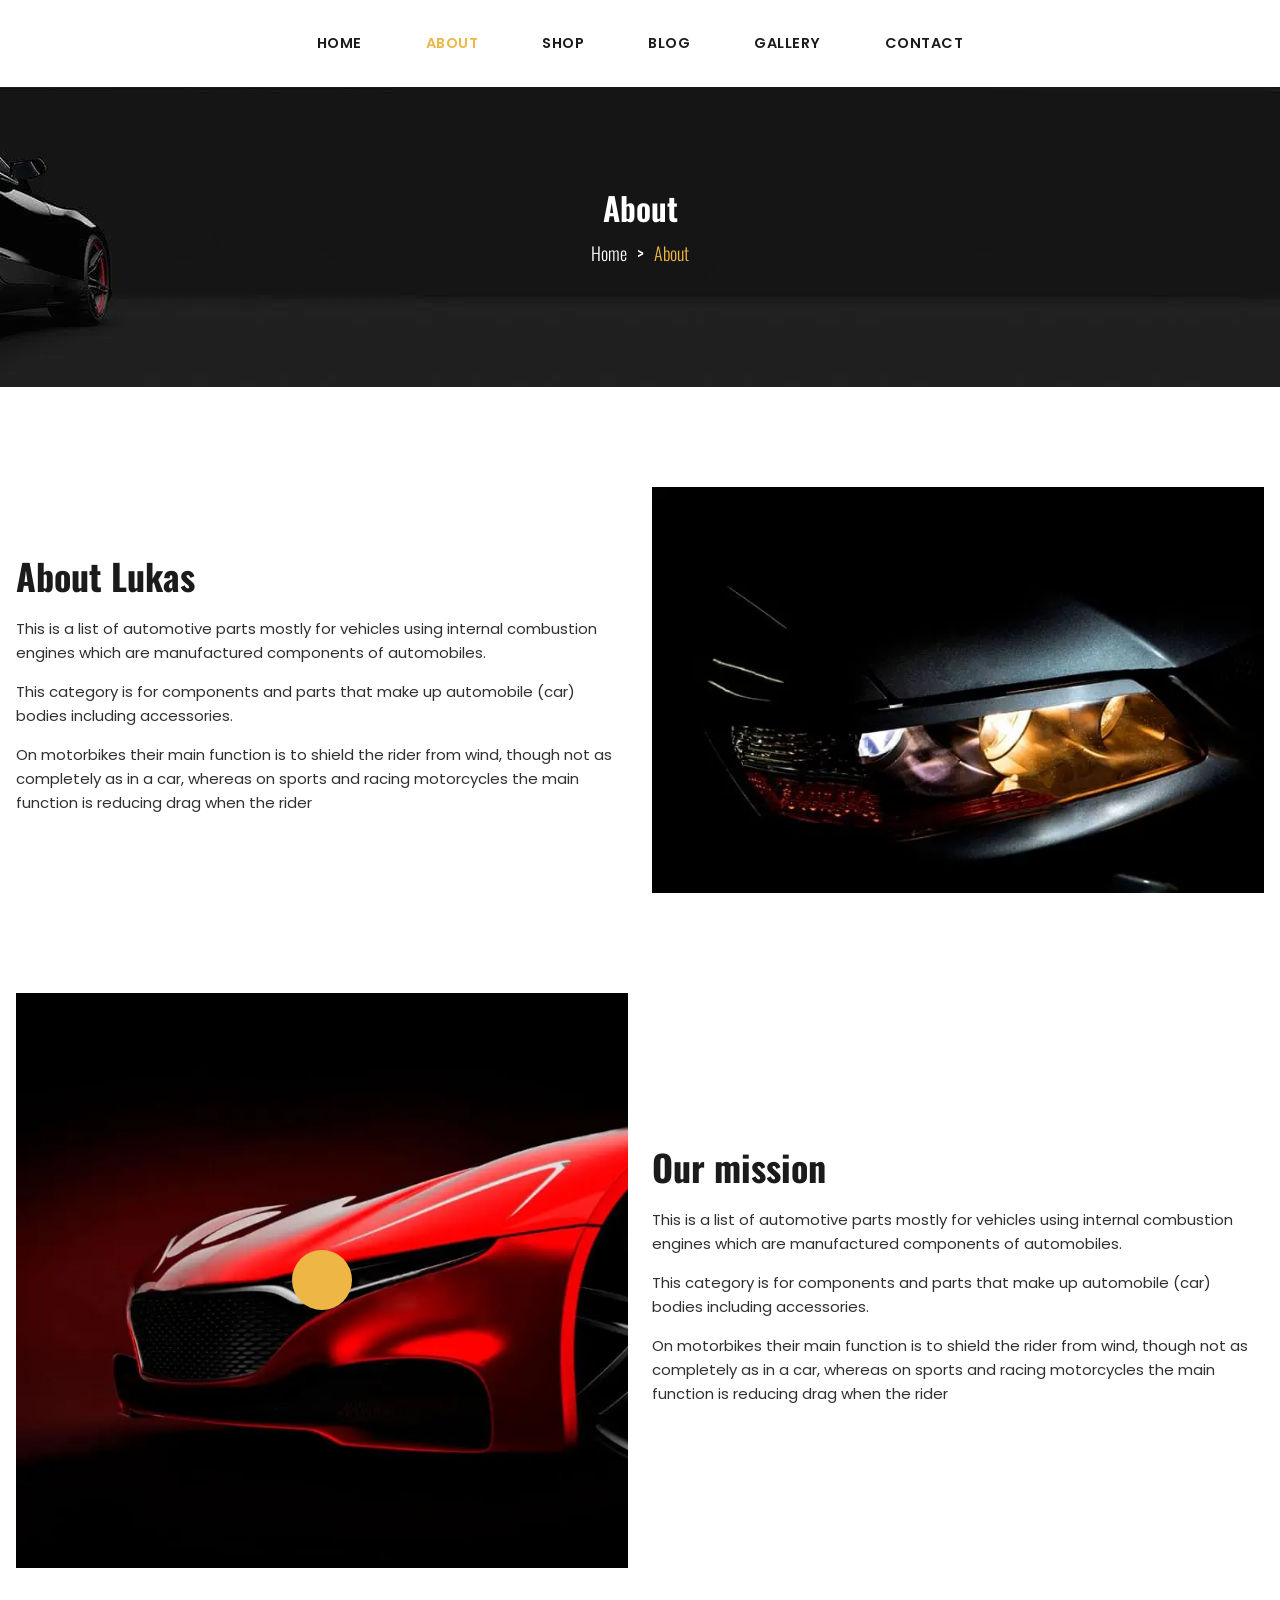
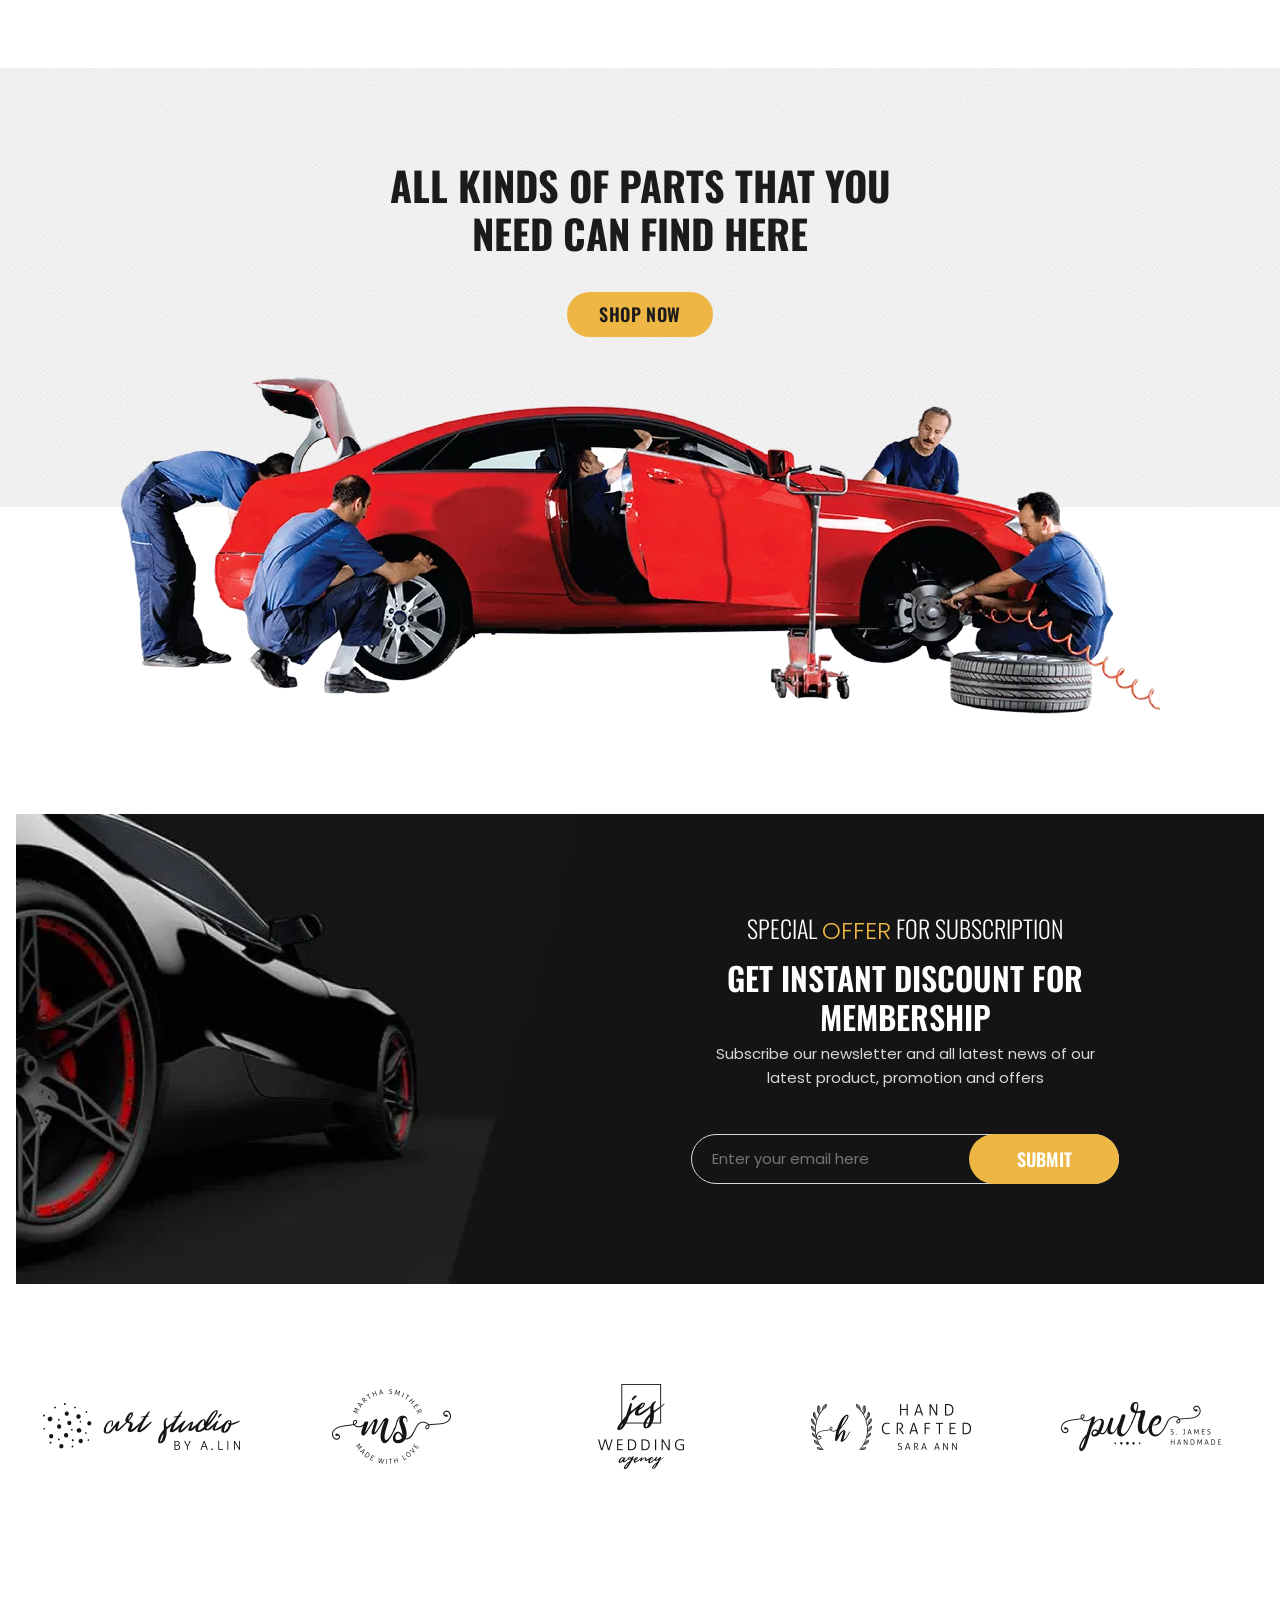
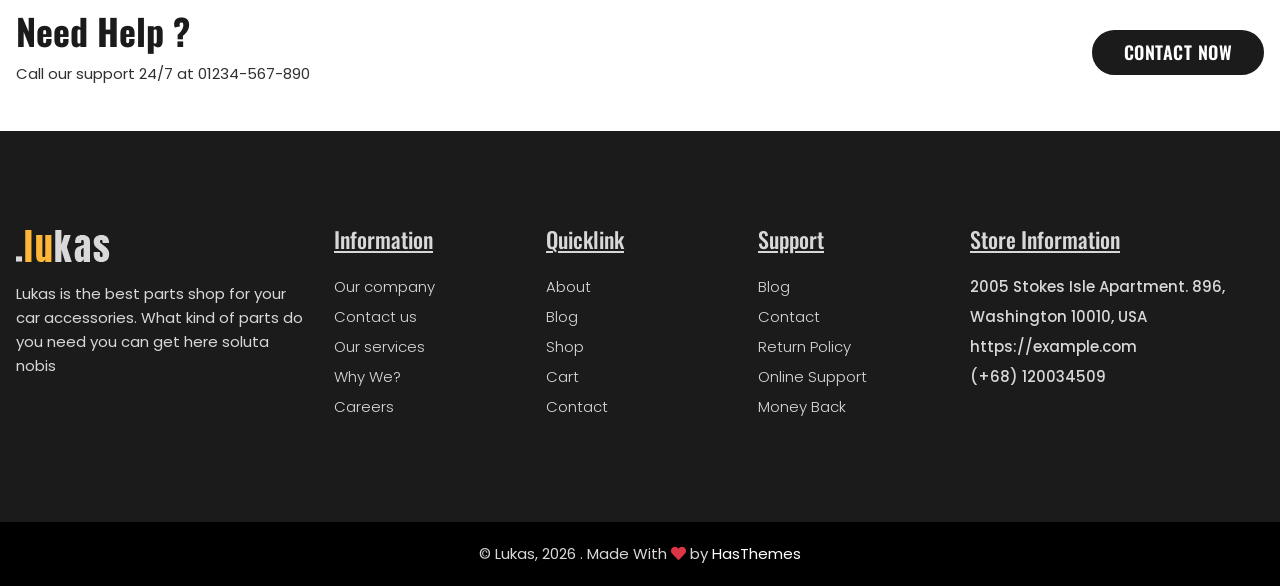
==== about.html @ 572eccb0 "All Pages Addee" ====
<!DOCTYPE html>
<html class="no-js" lang="zxx">
  <head>
    <meta charset="utf-8" />
    <meta http-equiv="X-UA-Compatible" content="IE=edge" />
    <meta name="viewport" content="width=device-width, initial-scale=1.0" />

    <title>About :: Lukas - Car Parts Store eCommerce HTML Template</title>

    <!--== Favicon ==-->
    <link
      rel="shortcut icon"
      href="assets/img/favicon.ico"
      type="image/x-icon"
    />

    <!--== Google Fonts ==-->
    <link
      href="https://fonts.googleapis.com/css?family=Oswald:400,500,600,700%7CPoppins:400,400i,500,600&display=swap"
      rel="stylesheet"
    />
    <link
      rel="stylesheet"
      href="https://cdnjs.cloudflare.com/ajax/libs/font-awesome/4.7.0/css/font-awesome.min.css"
    />
    <link
      rel="stylesheet"
      href="https://code.ionicframework.com/ionicons/2.0.1/css/ionicons.min.css"
    />

    <!-- build:css assets/css/app.min.css -->
    <!--== Leaflet Min CSS ==-->
    <link href="assets/css/leaflet.min.css" rel="stylesheet" />
    <!--== Nice Select Min CSS ==-->
    <link href="assets/css/nice-select.min.css" rel="stylesheet" />
    <!--== Slick Slider Min CSS ==-->
    <link href="assets/css/slick.min.css" rel="stylesheet" />
    <!--== Magnific Popup Min CSS ==-->
    <link href="assets/css/magnific-popup.min.css" rel="stylesheet" />
    <!--== Slicknav Min CSS ==-->
    <link href="assets/css/slicknav.min.css" rel="stylesheet" />
    <!--== Animate Min CSS ==-->
    <link href="assets/css/animate.min.css" rel="stylesheet" />
    <!--== Ionicons Min CSS ==-->
    <link href="assets/css/ionicons.min.css" rel="stylesheet" />
    <!--== Font-Awesome Min CSS ==-->
    <link href="assets/css/font-awesome.min.css" rel="stylesheet" />
    <!--== Bootstrap Min CSS ==-->
    <link href="assets/css/bootstrap.min.css" rel="stylesheet" />

    <!--== Main Style CSS ==-->
    <link href="assets/css/style.css" rel="stylesheet" />
    <link href="css/navbar.css" rel="stylesheet" />
    <!--== Helper Min CSS ==-->
    <link href="assets/css/helper.min.css" rel="stylesheet" />
    <!-- endbuild -->
<link
  rel="stylesheet"
  href="https://cdnjs.cloudflare.com/ajax/libs/font-awesome/5.15.4/css/all.min.css"
/>

    <!--[if lt IE 9]>
      <script src="//oss.maxcdn.com/html5shiv/3.7.2/html5shiv.min.js"></script>
      <script src="//oss.maxcdn.com/respond/1.4.2/respond.min.js"></script>
    <![endif]-->
  </head>

  <body>
    <nav class="navbar">
      <div class="container-two-nav">
        <div class="navbar-content">
          <!-- Logo -->
          <div class="navbar-logo">
            <a href="./index.html" class="logo">
              <img
                src="https://htmldemo.net/lukas/lukas/assets/img/logo.png"
                alt=""
              />
            </a>
          </div>

          <!-- Navigation Menu -->
          <ul class="navbar-menu" id="navbarMenu">
            <li><a href="/index.html" class="nav-link">HOME</a></li>
            <li><a href="./about.html" class="nav-link active">ABOUT</a></li>
            <li><a href="./shop.html" class="nav-link">SHOP</a></li>
            <li><a href="./blog.html" class="nav-link">BLOG</a></li>
            <li><a href="./gallery.html" class="nav-link">GALLERY</a></li>
            <!-- <li><a href="#" class="nav-link">PAGES</a></li> -->
            <li><a href="./contact.html" class="nav-link">CONTACT</a></li>
          </ul>

          <!-- Mobile Menu Toggle -->
          <button
            class="mobile-toggle"
            id="mobileToggle"
            aria-label="Toggle menu"
          >
            <i class="fas fa-bars hamburger-icon"></i>
            <i class="fas fa-times close-icon"></i>
          </button>
        </div>
      </div>
    </nav>

    <!--== Start Page Header Area ==-->
    <div
      class="page-header-wrap bg-img"
      data-bg="assets/img/bg/page-header-bg.jpg"
    
      <div class="container">
        <div class="row">
          <div class="col-12 text-center">
            <div class="page-header-content">
              <div class="page-header-content-inner">
                <h1>About</h1>

                <ul class="breadcrumb">
                  <li><a href="index.html">Home</a></li>
                  <li class="current"><a href="#">About</a></li>
                </ul>
              </div>
            </div>
          </div>
        </div>
      </div>
    </div>
    <!--== End Page Header Area ==-->

    <!--== Start Page Content Wrapper ==-->
    <div class="page-content-wrapper sm-top">
      <div class="about-page-content">
        <div class="container">
          <div class="row align-items-center">
            <div class="col-lg-6 order-1 order-md-0">
              <div class="about-content">
                <h2 class="h3 mb-sm-20">About Lukas</h2>
                <p>
                  This is a list of automotive parts mostly for vehicles using
                  internal combustion engines which are manufactured components
                  of automobiles.
                </p>
                <p>
                  This category is for components and parts that make up
                  automobile (car) bodies including accessories.
                </p>
                <p>
                  On motorbikes their main function is to shield the rider from
                  wind, though not as completely as in a car, whereas on sports
                  and racing motorcycles the main function is reducing drag when
                  the rider
                </p>
              </div>
            </div>

            <div class="col-lg-6 order-0">
              <div class="about-thumb mb-sm-30">
                <img src="assets/img/banner/a-1.webp" alt="About" />
              </div>
            </div>
          </div>

          <div class="row align-items-center sm-top">
            <div class="col-lg-6">
              <div class="about-thumb video-play mb-sm-30">
                <img src="assets/img/banner/a-2.webp" alt="About" />
                <a
                  href="https://www.youtube.com/watch?=17&v=S-UcVwzrAqo"
                  class="btn-video-popup"
                  ><i class="ion-play"></i
                ></a>
              </div>
            </div>

            <div class="col-lg-6">
              <div class="about-content">
                <h2 class="h3">Our mission</h2>
                <p>
                  This is a list of automotive parts mostly for vehicles using
                  internal combustion engines which are manufactured components
                  of automobiles.
                </p>
                <p>
                  This category is for components and parts that make up
                  automobile (car) bodies including accessories.
                </p>
                <p>
                  On motorbikes their main function is to shield the rider from
                  wind, though not as completely as in a car, whereas on sports
                  and racing motorcycles the main function is reducing drag when
                  the rider
                </p>
              </div>
            </div>
          </div>
        </div>
      </div>
    </div>
    <!--== End Page Content Wrapper ==-->

    <!--== Start Call to action Wrapper ==-->
    <div class="call-to-action-area sm-top">
      <div
        class="call-to-action-content-area home-2 bg-img"
        data-bg="assets/img/bg/bg-1.webp"
      >
        <div class="container">
          <div class="row">
            <div class="col-12 text-center">
              <div class="call-to-action-txt">
                <h2>
                  ALL KINDS OF PARTS THAT YOU <br />
                  NEED CAN FIND HERE
                </h2>
                <a href="shop.html" class="btn btn-brand">Shop Now</a>
              </div>
            </div>
          </div>
        </div>
      </div>

      <div class="call-to-action-image-area">
        <div class="container">
          <div class="row">
            <div class="col-12 text-center">
              <img src="assets/img/bg/bg-car.webp" alt="Car" />
            </div>
          </div>
        </div>
      </div>
    </div>
    <!--== End Call to action Wrapper ==-->

    <!--== Start Newsletter Area ==-->
    <div class="newsletter-area-wrapper sp-lg-top sp-md-top mt-0">
      <div class="container container-wide">
        <div
          class="newsletter-area-inner bg-img"
          data-bg="assets/img/bg/newsletter-bg-2.jpg"
        >
          <div class="row">
            <div class="col-lg-8 col-xl-5 offset-lg-3 offset-xl-6">
              <div class="newsletter-content text-center">
                <h4>SPECIAL <span>OFFER</span> FOR SUBSCRIPTION</h4>
                <h2>GET INSTANT DISCOUNT FOR MEMBERSHIP</h2>
                <p>
                  Subscribe our newsletter and all latest news of our
                  <br />latest product, promotion and offers
                </p>

                <div class="newsletter-form-wrap">
                  <form action="#" method="post">
                    <div class="form-content">
                      <input type="email" placeholder="Enter your email here" />
                      <button class="btn-newsletter">Submit</button>
                    </div>
                  </form>
                </div>
              </div>
            </div>
          </div>
        </div>
      </div>
    </div>
    <!--== End Newsletter Area ==-->

    <!--== Start Brand Logo Area Wrapper ==-->
    <div class="brand-logo-area sm-top">
      <div class="container">
        <div class="row">
          <div class="col-12">
            <div class="brand-logo-content">
              <div class="brand-logo-item">
                <a href="#"
                  ><img src="assets/img/brand-logo/brand-1.webp" alt="Logo"
                /></a>
              </div>

              <div class="brand-logo-item">
                <a href="#"
                  ><img src="assets/img/brand-logo/brand-2.webp" alt="Logo"
                /></a>
              </div>

              <div class="brand-logo-item">
                <a href="#"
                  ><img src="assets/img/brand-logo/brand-3.webp" alt="Logo"
                /></a>
              </div>

              <div class="brand-logo-item">
                <a href="#"
                  ><img src="assets/img/brand-logo/brand-4.webp" alt="Logo"
                /></a>
              </div>

              <div class="brand-logo-item">
                <a href="#"
                  ><img src="assets/img/brand-logo/brand-5.webp" alt="Logo"
                /></a>
              </div>

              <div class="brand-logo-item">
                <a href="#"
                  ><img src="assets/img/brand-logo/brand-3.webp" alt="Logo"
                /></a>
              </div>

              <div class="brand-logo-item">
                <a href="#"
                  ><img src="assets/img/brand-logo/brand-1.webp" alt="Logo"
                /></a>
              </div>
            </div>
          </div>
        </div>
      </div>
    </div>
    <!--== End Brand Logo Area Wrapper ==-->

    <!--== Start Need Help area ==-->
    <div class="need-help-area bg-img sm-top" data-bg="assets/img/bg/bg-2.webp">
      <div class="container">
        <div class="row align-items-center">
          <div class="col-sm-7 text-center text-sm-start">
            <div class="need-help-content mb-sm-20">
              <h3>Need Help ?</h3>
              <p>Call our support 24/7 at 01234-567-890</p>
            </div>
          </div>

          <div class="col-sm-5 text-center text-sm-end">
            <a href="contact.html" class="btn btn-black">Contact Now</a>
          </div>
        </div>
      </div>
    </div>
    <!--== End Need Help area ==-->

    <!--== Start Footer Area Wrapper ==-->
    <footer class="footer-area">
      <div class="footer-widget-area">
        <div class="container container-wide">
          <div class="row mtn-40">
            <div class="col-lg-3">
              <div class="widget-item">
                <div class="about-widget">
                  <a href="index.html"
                    ><img src="assets/img/logo-light.webp" alt="Logo"
                  /></a>
                  <p>
                    Lukas is the best parts shop for your car accessories. What
                    kind of parts do you need you can get here soluta nobis
                  </p>
                </div>
              </div>
            </div>

            <div class="col-sm-6 col-lg-2">
              <div class="widget-item">
                <h4 class="widget-title">Information</h4>
                <div class="widget-body">
                  <ul class="widget-list">
                    <li><a href="#">Our company</a></li>
                    <li><a href="#">Contact us</a></li>
                    <li><a href="#">Our services</a></li>
                    <li><a href="#">Why We?</a></li>
                    <li><a href="#">Careers</a></li>
                  </ul>
                </div>
              </div>
            </div>

            <div class="col-sm-6 col-lg-2">
              <div class="widget-item">
                <h4 class="widget-title">Quicklink</h4>
                <div class="widget-body">
                  <ul class="widget-list">
                    <li><a href="#">About</a></li>
                    <li><a href="#">Blog</a></li>
                    <li><a href="#">Shop</a></li>
                    <li><a href="#">Cart</a></li>
                    <li><a href="#">Contact</a></li>
                  </ul>
                </div>
              </div>
            </div>

            <div class="col-sm-6 col-lg-2">
              <div class="widget-item">
                <h4 class="widget-title">Support</h4>
                <div class="widget-body">
                  <ul class="widget-list">
                    <li><a href="#">Blog</a></li>
                    <li><a href="#">Contact</a></li>
                    <li><a href="#">Return Policy</a></li>
                    <li><a href="#">Online Support</a></li>
                    <li><a href="#">Money Back</a></li>
                  </ul>
                </div>
              </div>
            </div>

            <div class="col-sm-6 col-lg-3">
              <div class="widget-item">
                <h4 class="widget-title">Store Information</h4>
                <div class="widget-body">
                  <address>
                    2005 Stokes Isle Apartment. 896, Washington 10010, USA
                    <br />
                    https://example.com <br />
                    (+68) 120034509
                  </address>
                </div>
              </div>
            </div>
          </div>
        </div>
      </div>

      <div class="footer-copyright-area">
        <div class="container">
          <div class="row">
            <div class="col-12 text-center">
              <div class="copyright-content">
                <p>
                  &copy; Lukas,
                  <script>
                    document.write(new Date().getFullYear());
                  </script>
                  . Made With <i class="fa fa-heart text-danger"></i> by
                  <a href="//hasthemes.com" target="_blank">HasThemes</a>
                </p>
              </div>
            </div>
          </div>
        </div>
      </div>
    </footer>
    <!--== End Footer Area Wrapper ==-->

    <!-- Scroll Top Button -->
    <button class="btn-scroll-top"><i class="ion-chevron-up"></i></button>

    <!--== Start Responsive Menu Wrapper ==-->
    <aside class="off-canvas-wrapper off-canvas-menu">
      <div class="off-canvas-overlay"></div>
      <div class="off-canvas-inner">
        <!-- Start Off Canvas Content -->
        <div class="off-canvas-content">
          <div class="off-canvas-header">
            <div class="logo">
              <a href="index.html"
                ><img src="assets/img/logo.webp" alt="Logo"
              /></a>
            </div>
            <div class="close-btn">
              <button class="btn-close">
                <i class="ion-android-close"></i>
              </button>
            </div>
          </div>

          <!-- Content Auto Generate Form Main Menu Here -->
          <div class="res-mobile-menu mobile-menu"></div>
        </div>
      </div>
    </aside>
    <!--== End Responsive Menu Wrapper ==-->

    <!--=======================Javascript============================-->
    <!-- build:js assets/js/app.min.js -->
    <!--=== Modernizr Min Js ===-->
    <script src="./js/navbar.js"></script>

    <script src="assets/js/modernizr-3.6.0.min.js"></script>
    <!--=== jQuery Min Js ===-->
    <script src="assets/js/jquery.min.js"></script>
    <!--=== jQuery Migration Min Js ===-->
    <script src="assets/js/jquery-migrate.min.js"></script>
    <!--=== Popper Min Js ===-->
    <script src="assets/js/popper.min.js"></script>
    <!--=== Bootstrap Min Js ===-->
    <script src="assets/js/bootstrap.min.js"></script>
    <!--=== Slicknav Min Js ===-->
    <script src="assets/js/jquery.slicknav.min.js"></script>
    <!--=== Magnific Popup Min Js ===-->
    <script src="assets/js/jquery.magnific-popup.min.js"></script>
    <!--=== Slick Slider Min Js ===-->
    <script src="assets/js/slick.min.js"></script>
    <!--=== Nice Select Min Js ===-->
    <script src="assets/js/jquery.nice-select.min.js"></script>
    <!--=== Leaflet Min Js ===-->
    <script src="assets/js/leaflet.min.js"></script>
    <!--=== Countdown Js ===-->
    <script src="assets/js/countdown.js"></script>
    <script src="js/navbar.js"></script>

    <!--=== Active Js ===-->
    <script src="assets/js/active.js"></script>
    <!-- endbuild -->
  </body>
</html>
---- assets/css/style.css ----
/*-----------------------------------------
[Table Of Content]

    01. Typography CSS
    02. Color CSS
    03. Common Style CSS
    04. Header Area Style CSS
        4.1 - Site Navigation Style
    05. Slider Area Style
    06. Banner Area Style
    07. Call to action Style
    08. Product Item Style
    09. Countdown Clock Style
    10. Flash Deals Style
    11. Newsletter Area Style
    12. Brand Logo Area Style
    13. Off Canvas Style CSS
    14. Page Header Style
    15. Gallery Style Css
    16. Contact Page Style
    17. Shop Page Style
    18. Single Product Page Style
    19. Cart Page Style Css
    20. Checkout Page Style Css
    21. Blog Layout Style Css
    22. Blog Details Style Css
    23. Login Register Page Style Css
    24. Footer Style CSS
----------------------------------------*/
/*=====================================
   01. Typography CSS
===================================== */
body {
  color: #303030;
  font-size: 15px;
  font-family: "Poppins", sans-serif;
  font-weight: 400;
  line-height: 1.6;
  margin: 0;
}

/* Remove text-shadow in selection highlight. */
::-moz-selection {
  background: #eeb644;
  color: #FFFFFF;
  text-shadow: none;
}

::selection {
  background: #eeb644;
  color: #FFFFFF;
  text-shadow: none;
}

/* A better looking default horizontal rule */
hr {
  border: 0;
  border-top: 1px solid #e1e1e1;
  -webkit-box-sizing: content-box;
  box-sizing: content-box;
  display: block;
  height: 1px;
  margin: 1em 0;
  padding: 0;
  overflow: visible;
}

/* Remove the gap between audio, canvas, iframes,images, videos */
audio,
canvas,
iframe,
img,
svg,
video {
  vertical-align: middle;
}

/* Remove default fieldset styles. */
fieldset {
  border: 0;
  margin: 0;
  padding: 0;
}

legend {
  -webkit-box-sizing: border-box;
  box-sizing: border-box;
  color: inherit;
  display: table;
  max-width: 100%;
  padding: 0;
  white-space: normal;
}

/* Allow only vertical resizing of textareas. */
textarea {
  resize: vertical;
}

/* Anchor Tag Default Style */
a {
  -webkit-transition: 0.4s;
  transition: 0.4s;
  outline: none;
  text-decoration: none;
}

a:hover,
a:active,
a:focus {
  color: inherit;
  outline: none;
  text-decoration: none;
}

textarea:focus,
textarea:active,
input:focus,
input:active {
  outline: none;
}

/* Heading Default Style */
h1,
.h1,
h2,
.h2,
h3,
.h3,
h4,
.h4,
h5,
.h5,
h6,
.h6 {
  color: #1b1b1c;
  line-height: 1.2;
  font-family: "Oswald", sans-serif;
  font-weight: 700;
}

h1,
.h1 {
  font-size: 60px;
  margin-bottom: 6px;
  margin-top: -15px;
}

@media only screen and (min-width: 992px) and (max-width: 1199.98px),
only screen and (min-width: 768px) and (max-width: 991.98px) {

  h1,
  .h1 {
    margin-top: -10px;
  }
}

@media only screen and (max-width: 767.98px) {

  h1,
  .h1 {
    margin-top: -8px;
  }
}

h2,
.h2 {
  font-size: 56px;
  margin-bottom: 6px;
  margin-top: -14px;
}

@media only screen and (min-width: 768px) and (max-width: 991.98px) {

  h2,
  .h2 {
    margin-top: -10px;
  }
}

@media only screen and (max-width: 767.98px) {

  h2,
  .h2 {
    margin-top: -7px;
  }
}

h3,
.h3 {
  font-size: 36px;
  margin-bottom: 10px;
  margin-top: -10px;
}

@media only screen and (min-width: 768px) and (max-width: 991.98px) {

  h3,
  .h3 {
    margin-top: -9px;
  }
}

@media only screen and (max-width: 767.98px) {

  h3,
  .h3 {
    margin-top: -6px;
  }
}

h4,
.h4 {
  font-size: 32px;
  margin-bottom: 14px;
  margin-top: -8px;
}

@media only screen and (min-width: 768px) and (max-width: 991.98px) {

  h4,
  .h4 {
    margin-top: -6px;
  }
}

@media only screen and (max-width: 767.98px) {

  h4,
  .h4 {
    margin-top: -5px;
  }
}

h5,
.h5 {
  font-size: 26px;
  margin-bottom: 15px;
}

h6,
.h6 {
  font-size: 20px;
  margin-bottom: 12px;
}

/* Paragraph Margin */
p {
  margin-bottom: 15px;
}

p:last-child {
  margin-bottom: 0;
}

ul {
  margin: 0;
  padding: 0;
}

ul li {
  list-style: none;
}

strong,
b {
  font-weight: 700;
}

figure {
  margin: 0;
}

img {
  max-width: 100%;
}

button {
  background-color: transparent;
  border: none;
  cursor: pointer;
  outline: none;
  padding: 0;
  -webkit-box-shadow: none;
  box-shadow: none;
  -webkit-transition: 0.4s;
  transition: 0.4s;
}

button:active,
button:focus {
  outline: none;
  -webkit-box-shadow: none;
  box-shadow: none;
}

[data-mfp-src],
.btn-img-popup {
  cursor: -webkit-zoom-in;
  cursor: zoom-in;
}

.parallax {
  background-repeat: no-repeat;
}

.form-message.alert {
  margin-top: 10px;
}

.slick-slide:focus,
.slick-slide:active {
  -webkit-box-shadow: none;
  box-shadow: none;
  outline: none;
}

/*============================
03. Common Style CSS
==============================*/
/*------------------
3.1 - Buttons Style
--------------------*/
.btn-group .btn {
  margin-right: 15px;
}

.btn-group .btn:last-child {
  margin-right: 0;
}

.btn {
  border: 2px solid #d8d8d8;
  display: inline-block;
  font-size: 18px;
  font-weight: 600;
  font-family: "Oswald", sans-serif;
  height: 45px;
  letter-spacing: 0.025em;
  line-height: 41px;
  padding: 0 30px;
  text-transform: uppercase;
  -webkit-transition: all 0.3s ease 0s;
  transition: all 0.3s ease 0s;
}

.btn:focus,
.btn:active {
  outline: none;
  -webkit-box-shadow: none;
  box-shadow: none;
}

.btn-white {
  background-color: #d8d8d8;
  border-radius: 25px;
  color: #1b1b1c;
}

.btn-white:hover {
  background-color: #eeb644;
  border-color: #eeb644;
  color: #FFFFFF;
}

.btn-brand {
  background-color: #eeb644;
  border-color: #eeb644;
  border-radius: 25px;
  color: #1b1b1c;
}

.btn-brand:hover {
  background-color: #d8d8d8;
  border-color: #d8d8d8;
}

.btn-black {
  background-color: #1b1b1c;
  border-color: #1b1b1c;
  border-radius: 25px;
  color: #FFFFFF;
}

.btn-black:hover {
  background-color: #d8d8d8;
  border-color: #d8d8d8;
  color: #1b1b1c;
}

.btn-bordered {
  border-radius: 0;
  border-width: 1px;
  font-size: 16px;
  padding: 0 40px;
  height: 50px;
  line-height: 48px;
}

.btn-bordered:hover {
  border-color: #eeb644;
  color: #eeb644;
}

/*----------------------
3.2 - Background Image
-----------------------*/
.bg-img {
  background: no-repeat center center;
  background-size: cover;
}

.bg-img-tr {
  background: no-repeat top right;
}

.bg-img-tl {
  background: no-repeat top left;
}

.bg-img-br {
  background: no-repeat bottom right;
}

.bg-img-bl {
  background: no-repeat bottom left;
}

.bg-img-nr {
  background: no-repeat center center;
  background-size: contain;
}

/*-----------------
3.3 - Overflow
-------------------*/
.fix {
  overflow: hidden;
}

.fix-x {
  overflow-x: hidden;
}

.fix-y {
  overflow-y: hidden;
}

/*-------------------------
3.4 - Section title Style
--------------------------*/
.section-title {
  margin-bottom: 60px;
}

@media only screen and (min-width: 768px) and (max-width: 991.98px) {
  .section-title {
    margin-bottom: 50px;
  }
}

@media only screen and (max-width: 767.98px) {
  .section-title {
    margin-bottom: 40px;
  }
}

.section-title h2 {
  font-size: 30px;
  text-transform: uppercase;
  font-weight: 500;
  margin-bottom: 19px;
}

@media screen and (min-width: 1200px) {

  .container-wide,
  .slider-area-wrapper .slick-dots {
    max-width: 1200px;
  }
}

@media screen and (min-width: 1500px) {

  .container-wide,
  .slider-area-wrapper .slick-dots {
    max-width: 1480px;
  }
}

/*--------------------------------
3.5 - Tippy Customization
----------------------------------*/
.tippy-popper .tippy-tooltip {
  background-color: #eeb644;
  border-radius: 3px;
  font-size: 14px;
  font-weight: 400;
  line-height: 1;
  padding: 7px 13px;
}

.tippy-popper[x-placement^=top] .tippy-arrow {
  border-top-color: #eeb644 !important;
}

.tippy-popper[x-placement^=bottom] .tippy-arrow {
  border-bottom-color: #eeb644 !important;
}

.tippy-popper[x-placement^=left] .tippy-arrow {
  border-left-color: #eeb644 !important;
}

.tippy-popper[x-placement^=right] .tippy-arrow {
  border-right-color: #eeb644 !important;
}

/*--------------------------------
3.6 - Magnific JS Customization
----------------------------------*/
.ht-mfp {
  -webkit-transition: 0.4s;
  transition: 0.4s;
}

.ht-mfp.mfp-bg {
  background: rgba(0, 0, 0, 0.4);
  -webkit-transition: 0.4s;
  transition: 0.4s;
}

.ht-mfp .mfp-content {
  -webkit-transition: 0.3s;
  transition: 0.3s;
}

@media only screen and (min-width: 1200px) {
  .ht-mfp .mfp-content {
    max-width: 70%;
  }
}

.ht-mfp .mfp-content .mfp-close {
  display: none;
}

.ht-mfp .mfp-close {
  background-color: #eeb644;
  color: #FFFFFF;
  padding: 0;
  text-align: center;
  opacity: 1;
  top: 50px;
  right: 50px;
  height: 50px;
  width: 50px;
  line-height: 50px;
}

@media only screen and (max-width: 767.98px) {
  .ht-mfp .mfp-close {
    top: 30px;
    right: 30px;
    height: 40px;
    width: 40px;
    line-height: 40px;
  }
}

.ht-mfp .mfp-close:hover {
  background-color: #eeb644;
}

.ht-mfp .mfp-arrow {
  background-color: #eeb644;
  opacity: 1;
  margin-left: 15px;
  height: 55px;
  width: 55px;
}

.ht-mfp .mfp-arrow:before {
  display: none;
}

.ht-mfp .mfp-arrow:after {
  content: "\f104";
  color: #FFFFFF;
  font-family: "FontAwesome";
  font-size: 25px;
  line-height: 40px;
  text-align: center;
  margin: 0;
  padding: 0;
  border: 0;
  position: absolute;
  width: 100%;
  height: 100%;
}

.ht-mfp .mfp-arrow-right {
  margin-left: auto;
  margin-right: 15px;
}

.ht-mfp .mfp-arrow-right:after {
  content: "\f105";
}

.ht-mfp .mfp-arrow:hover {
  background-color: #eaa415;
}

.ht-mfp.zoom-animate.mfp-bg {
  opacity: 0;
}

.ht-mfp.zoom-animate .mfp-content {
  -webkit-transform: scale(1.2);
  transform: scale(1.2);
  opacity: 0;
}

.ht-mfp.zoom-animate.mfp-ready.mfp-bg {
  opacity: 0.9;
}

.ht-mfp.zoom-animate.mfp-ready .mfp-content {
  -webkit-transform: scale(1);
  transform: scale(1);
  opacity: 1;
}

.ht-mfp.zoom-animate.mfp-removing .mfp-content {
  -webkit-transform: scale(1.2);
  transform: scale(1.2);
  opacity: 0;
}

.ht-mfp.zoom-animate.mfp-removing.mfp-bg {
  opacity: 0;
}

.ht-mfp.zoom-animate.mfp-removing .mfp-close {
  opacity: 0;
}

/*--------------------------------
3.7 - Blockquote Style
----------------------------------*/
blockquote,
.blockquote {
  background-color: #f8f9fc;
  color: #1b1b1c;
  font-size: 18px;
  padding: 42px 44px 80px;
  position: relative;
}

@media only screen and (max-width: 767.98px) {

  blockquote,
  .blockquote {
    padding: 20px 22px 60px;
  }
}

blockquote:before,
.blockquote:before {
  content: "\f10e";
  font-family: "FontAwesome";
  position: absolute;
  right: 40px;
  bottom: 40px;
}

@media only screen and (max-width: 767.98px) {

  blockquote:before,
  .blockquote:before {
    right: 30px;
    bottom: 20px;
  }
}

blockquote-title,
.blockquote-title {
  color: #eeb644;
  text-transform: uppercase;
  font-size: 14px;
  font-weight: 700;
  letter-spacing: 1.5px;
  line-height: 1;
}

/*--------------------------------
3.8 - Nice Select Customization
----------------------------------*/
.nice-select {
  background-color: transparent;
  border-radius: 0;
  border: 1px solid #e1e1e1;
  color: #1b1b1c;
  float: inherit;
  font-size: 15px;
  padding-left: 0;
}

.nice-select:after {
  border-right-color: #303030;
  border-bottom-color: #303030;
  height: 7px;
  width: 7px;
}

.nice-select .list {
  border-radius: 0;
  color: #1b1b1c;
  font-size: 14px;
  width: 100%;
}

/*--------------------------------
3.9 - Site Boxed Layout
----------------------------------*/
@media only screen and (min-width: 1200px) {
  .boxed-layout {
    -webkit-box-shadow: -3px 0 50px -2px rgba(0, 0, 0, 0.14);
    box-shadow: -3px 0 50px -2px rgba(0, 0, 0, 0.14);
    max-width: 90%;
    margin: auto;
  }
}

/*--------------------
3.10 - Video Play
---------------------*/
.video-play {
  position: relative;
}

.video-play img {
  width: 100%;
}

.video-play .btn-video-popup {
  position: absolute;
  left: 50%;
  top: 50%;
  -webkit-transform: translate(-50%, -50%);
  transform: translate(-50%, -50%);
}

.btn-video-popup {
  border-radius: 50%;
  background-color: #eeb644;
  color: #FFFFFF;
  display: inline-block;
  font-size: 20px;
  text-align: center;
  line-height: 60px;
  height: 60px;
  width: 60px;
}

/*==========================
02. Color CSS
============================*/
.bg-white {
  background-color: #FFFFFF;
}

.bg-softWhite {
  background-color: #f8f8f8 !important;
}

.bg-brand {
  background-color: #eeb644;
}

.bg-blackSoft {
  background-color: #1b1b1c;
}

.text-brand {
  color: #eeb644;
}

/*==========================
3.0 - Template Spacing
============================*/
.sm-top {
  margin-top: 100px;
}

@media only screen and (min-width: 768px) and (max-width: 991.98px) {
  .sm-top {
    margin-top: 80px;
  }
}

@media only screen and (max-width: 767.98px) {
  .sm-top {
    margin-top: 60px;
  }
}

.sm-bottom {
  margin-bottom: 100px;
}

@media only screen and (min-width: 768px) and (max-width: 991.98px) {
  .sm-bottom {
    margin-bottom: 80px;
  }
}

@media only screen and (max-width: 767.98px) {
  .sm-bottom {
    margin-bottom: 60px;
  }
}

.sm-top-lh {
  margin-top: 95px;
}

@media only screen and (min-width: 768px) and (max-width: 991.98px) {
  .sm-top-lh {
    margin-top: 75px;
  }
}

@media only screen and (max-width: 767.98px) {
  .sm-top-lh {
    margin-top: 55px;
  }
}

.sm-y-lh {
  margin: 95px 0;
}

@media only screen and (min-width: 768px) and (max-width: 991.98px) {
  .sm-y-lh {
    margin: 75px 0;
  }
}

@media only screen and (max-width: 767.98px) {
  .sm-y-lh {
    margin: 60px 0;
  }
}

.sp-top,
.call-to-action-content-area.home-2 {
  padding-top: 100px;
}

@media only screen and (min-width: 768px) and (max-width: 991.98px) {

  .sp-top,
  .call-to-action-content-area.home-2 {
    padding-top: 80px;
  }
}

@media only screen and (max-width: 767.98px) {

  .sp-top,
  .call-to-action-content-area.home-2 {
    padding-top: 60px;
  }
}

@media only screen and (min-width: 992px) and (max-width: 1199.98px),
only screen and (min-width: 1200px) {
  .sp-lg-top {
    padding-top: 100px;
  }
}

@media only screen and (min-width: 768px) and (max-width: 991.98px) {
  .sp-md-top {
    padding-top: 80px;
  }
}

.sp-y,
.flash-deals-area.home-2 {
  padding: 100px 0;
}

@media only screen and (min-width: 768px) and (max-width: 991.98px) {

  .sp-y,
  .flash-deals-area.home-2 {
    padding: 80px 0;
  }
}

@media only screen and (max-width: 767.98px) {

  .sp-y,
  .flash-deals-area.home-2 {
    padding: 60px 0;
  }
}

/*=============================
04. Header Area Style CSS
==============================*/
.header-area {
  padding: 30px 0;
}

@media only screen and (max-width: 767.98px) {
  .header-area {
    padding: 15px 0;
  }
}

.header-area .nav li {
  margin-right: 35px;
}

@media only screen and (min-width: 992px) and (max-width: 1199.98px) {
  .header-area .nav li {
    margin-right: 20px;
  }
}

.header-area .nav li:last-child {
  margin-right: 0;
}

.header-area .nav li a {
  color: #1b1b1c;
  display: block;
  font-size: 15px;
  font-weight: 600;
  text-transform: uppercase;
}

.header-area .nav li a:hover {
  color: #eeb644;
}

@media only screen and (max-width: 575.98px) {
  .site-logo {
    margin-bottom: 10px;
  }
}

.site-action .login-reg-nav li {
  position: relative;
}

@media only screen and (max-width: 767.98px) {
  .site-action .login-reg-nav li {
    margin-right: 15px;
  }
}

.site-action .login-reg-nav li:after {
  content: "|";
  position: absolute;
  right: -20px;
  top: 0;
}

@media only screen and (max-width: 767.98px) {
  .site-action .login-reg-nav li:after {
    right: -10px;
  }
}

@media only screen and (min-width: 992px) and (max-width: 1199.98px) {
  .site-action .login-reg-nav li:after {
    right: -12px;
  }
}

.site-action .login-reg-nav li:last-child:after {
  display: none;
}

.mini-cart-wrap {
  margin-left: 60px;
}

@media only screen and (max-width: 767.98px),
only screen and (min-width: 992px) and (max-width: 1199.98px) {
  .mini-cart-wrap {
    margin-left: 30px;
  }
}

.mini-cart-wrap .btn-mini-cart {
  font-size: 25px;
  line-height: 1;
  position: relative;
  color: #1b1b1c;
}

.mini-cart-wrap .btn-mini-cart .cart-total {
  background-color: #1b1b1c;
  border-radius: 50%;
  color: #FFFFFF;
  display: block;
  font-size: 50%;
  text-align: center;
  line-height: 20px;
  height: 20px;
  width: 20px;
  position: absolute;
  left: -10px;
  top: 0;
}

.mini-cart-wrap .mini-cart-content {
  background-color: #FFFFFF;
  -webkit-box-shadow: 0 2px 2px rgba(0, 0, 0, 0.2);
  box-shadow: 0 2px 2px rgba(0, 0, 0, 0.2);
  padding: 25px 20px;
  position: absolute;
  right: 15px;
  top: 100%;
  margin-top: 32px;
  -webkit-transform: translateY(20px);
  transform: translateY(20px);
  opacity: 0;
  visibility: hidden;
  -webkit-transition: 0.4s;
  transition: 0.4s;
  width: 350px;
  z-index: 99;
}

@media only screen and (max-width: 767.98px) {
  .mini-cart-wrap .mini-cart-content {
    display: none;
  }
}

.mini-cart-wrap .mini-cart-content:before {
  content: "";
  position: absolute;
  left: 0;
  bottom: 100%;
  width: 100%;
  height: 32px;
}

.mini-cart-wrap .mini-product {
  display: -webkit-box;
  display: -ms-flexbox;
  display: flex;
  -webkit-box-align: center;
  -ms-flex-align: center;
  align-items: center;
  margin-bottom: 20px;
}

.mini-cart-wrap .mini-product:last-child {
  margin-bottom: 0;
}

.mini-cart-wrap .mini-product__thumb {
  border: 1px solid rgba(0, 0, 0, 0.07);
  margin-right: 15px;
  -ms-flex-preferred-size: 80px;
  flex-basis: 80px;
  width: 80px;
}

.mini-cart-wrap .mini-product__info {
  -ms-flex-preferred-size: calc(100% - 95px);
  flex-basis: calc(100% - 95px);
  width: calc(100% - 95px);
}

.mini-cart-wrap .mini-product__info .title {
  font-size: 15px;
  font-weight: 600;
  margin-top: 0;
  margin-bottom: 8px;
}

.mini-cart-wrap .mini-product__info .title a {
  color: #1b1b1c;
}

.mini-cart-wrap .mini-product__info .title a:hover {
  color: #eeb644;
}

.mini-cart-wrap .mini-product__info .mini-calculation {
  display: -webkit-box;
  display: -ms-flexbox;
  display: flex;
  -webkit-box-pack: justify;
  -ms-flex-pack: justify;
  justify-content: space-between;
  -webkit-box-align: center;
  -ms-flex-align: center;
  align-items: center;
}

.mini-cart-wrap .mini-product__info .mini-calculation .price {
  margin-bottom: 0;
  font-weight: 600;
  vertical-align: middle;
}

.mini-cart-wrap .mini-product__info .mini-calculation .price span {
  color: #eeb644;
}

.mini-cart-wrap .mini-product__info .mini-calculation .remove-pro {
  font-size: 18px;
  line-height: 1;
}

.mini-cart-wrap .mini-product__info .mini-calculation .remove-pro:hover {
  color: #eeb644;
}

.mini-cart-wrap:hover .mini-cart-content {
  -webkit-transform: none;
  transform: none;
  opacity: 1;
  visibility: visible;
}

.responsive-menu {
  margin-left: 50px;
  font-size: 20px;
}

@media only screen and (max-width: 767.98px) {
  .responsive-menu {
    margin-left: 20px;
  }
}

/*=============================
4.1 - Site Navigation Style
==============================*/
@media only screen and (min-width: 1200px) {
  .main-menu {
    -webkit-box-pack: center;
    -ms-flex-pack: center;
    justify-content: center;
  }
}

.main-menu li {
  position: relative;
}

.main-menu li.has-submenu .sub-menu {
  background-color: #FFFFFF;
  padding: 20px 20px;
  position: absolute;
  text-align: left;
  top: 100%;
  -webkit-transform: translateY(20px);
  transform: translateY(20px);
  opacity: 0;
  visibility: hidden;
  -webkit-transition: 0.4s;
  transition: 0.4s;
  pointer-events: none;
  margin-top: 34px;
  -webkit-transition: 0.3s;
  transition: 0.3s;
  width: 230px;
  z-index: 9999;
  left: 0;
}

.main-menu li.has-submenu .sub-menu:before {
  content: " ";
  position: absolute;
  bottom: 100%;
  left: 0;
  height: 34px;
  width: 100%;
}

.main-menu li.has-submenu .sub-menu li {
  margin-right: 0;
}

.main-menu li.has-submenu .sub-menu li:first-child a {
  padding-top: 0;
}

.main-menu li.has-submenu .sub-menu li:last-child a {
  padding-bottom: 0;
}

.main-menu li.has-submenu .sub-menu li a {
  color: #454545;
  font-size: 14px;
  font-weight: 400;
  text-transform: capitalize;
  padding: 8px 0;
}

.main-menu li.has-submenu .sub-menu li a:hover {
  color: #eeb644;
}

.main-menu li.has-submenu:hover .sub-menu {
  -webkit-transform: none;
  transform: none;
  opacity: 1;
  visibility: visible;
  pointer-events: visible;
}

.main-menu li:hover a {
  color: #eeb644;
}

/* Responsive Mobile Menu */
.mobile-menu {
  margin: 0 -10px;
}

.mobile-menu.res-mobile-menu {
  min-height: 310px;
  overflow: auto;
}

.mobile-menu .slicknav_btn {
  display: none;
}

.mobile-menu .slicknav_menu {
  padding: 0;
}

.mobile-menu .slicknav_nav {
  background-color: #FFFFFF;
  display: block !important;
  padding: 0 30px 20px;
}

.mobile-menu .slicknav_nav li {
  border-bottom: 1px solid rgba(0, 0, 0, 0.1);
  position: relative;
}

.mobile-menu .slicknav_nav li:last-child {
  border-bottom: 0;
}

.mobile-menu .slicknav_nav li a {
  color: #303030;
  font-size: 16px;
  padding: 6px 0;
  margin: 0;
  text-transform: capitalize;
  position: relative;
}

.mobile-menu .slicknav_nav li a .slicknav_arrow {
  background-color: transparent;
  color: #303030;
  font-size: 15px;
  display: block;
  text-align: center;
  margin: 0;
  position: absolute;
  right: 0;
  top: 50%;
  -webkit-transform: translateY(-50%);
  transform: translateY(-50%);
}

.mobile-menu .slicknav_nav li a a {
  padding: 0;
}

.mobile-menu .slicknav_nav li a:hover {
  color: #eeb644;
  background-color: transparent;
}

.mobile-menu .slicknav_nav li img {
  display: none;
}

.mobile-menu .slicknav_nav li ul {
  border-top: 1px solid rgba(0, 0, 0, 0.1);
  margin: 0;
  padding-left: 10px;
}

.mobile-menu .slicknav_nav li ul li a {
  font-size: 13px;
  color: rgba(0, 0, 0, 0.7);
  padding: 8px 0;
}

.mobile-menu .slicknav_nav .slicknav_open>.slicknav_item {
  position: relative;
}

.mobile-menu .slicknav_nav .slicknav_open>.slicknav_item .slicknav_arrow {
  color: #eeb644;
}

/*===========================
24. Footer Style CSS
===========================*/
.footer-area .footer-widget-area {
  background-color: #1b1b1c;
  padding: 100px 0;
  color: #d8d8d8;
}

@media only screen and (min-width: 768px) and (max-width: 991.98px) {
  .footer-area .footer-widget-area {
    padding: 80px 0;
  }
}

@media only screen and (max-width: 767.98px) {
  .footer-area .footer-widget-area {
    padding: 60px 0;
  }
}

.footer-area .footer-copyright-area {
  background-color: #000000;
  color: #d8d8d8;
  padding: 20px 0;
}

.footer-area .footer-copyright-area p a {
  color: #FFFFFF;
}

.footer-area .footer-copyright-area p a:hover {
  color: #eeb644;
}

.widget-item {
  margin-top: 38px;
}

.widget-item .widget-title {
  color: #d8d8d8;
  font-size: 22px;
  font-weight: 500;
  line-height: 1;
  margin-top: -1px;
  margin-bottom: 22px;
  text-decoration: underline;
}

@media only screen and (max-width: 767.98px) {
  .widget-item .widget-title {
    margin-bottom: 15px;
  }
}

.widget-item address {
  line-height: 2;
  margin-bottom: 0;
  font-weight: 500;
}

.widget-list li {
  line-height: 2;
}

.widget-list li a {
  font-weight: 300;
  color: #d8d8d8;
  -webkit-transition: 0.2s;
  transition: 0.2s;
}

.widget-list li a:hover {
  color: #eeb644;
  padding-left: 5px;
}

.about-widget img {
  max-width: 120px;
  margin-bottom: 20px;
}

.copyright-txt {
  margin-top: 25px;
  font-weight: 500;
}

@media only screen and (max-width: 767.98px) {
  .copyright-txt {
    margin-top: 15px;
  }
}

/*--------------------------------
Scroll Top Button
----------------------------------*/
.btn-scroll-top {
  background-color: #eeb644;
  border-radius: 50%;
  -webkit-box-shadow: 0 2px 2px 0 rgba(0, 0, 0, 0.14);
  box-shadow: 0 2px 2px 0 rgba(0, 0, 0, 0.14);
  color: #FFFFFF;
  cursor: pointer;
  font-size: 16px;
  display: block;
  text-align: center;
  line-height: 50px;
  position: fixed;
  bottom: -50px;
  right: 30px;
  height: 50px;
  width: 50px;
  z-index: 999;
  opacity: 0;
  visibility: hidden;
  -webkit-transition: 0.4s;
  transition: 0.4s;
}

@media only screen and (max-width: 767.98px) {
  .btn-scroll-top {
    line-height: 40px;
    height: 40px;
    width: 40px;
  }
}

.btn-scroll-top:hover {
  background-color: #1b1b1c;
}

.btn-scroll-top.show {
  bottom: 30px;
  opacity: 1;
  visibility: visible;
  display: flex;
  align-items: center;
  justify-content: center;
}

/*===========================
05. Slider Area Style
============================*/
.slider-slide-item {
  height: 850px;
}

@media only screen and (max-width: 767.98px) {
  .slider-slide-item {
    height: 450px;
  }
}

.slider-slide-item .slide-content h2,
.slider-slide-item .slide-content h3 {
  color: #d8d8d8;
}

.slider-slide-item .slide-content h3 {
  font-weight: 300;
  margin-bottom: 20px;
}

@media only screen and (max-width: 767.98px) {
  .slider-slide-item .slide-content h3 {
    font-size: 26px;
  }
}

.slider-slide-item .slide-content h2 {
  font-weight: 600;
  font-size: 72px;
  margin-bottom: 22px;
}

@media only screen and (max-width: 767.98px) {
  .slider-slide-item .slide-content h2 {
    font-size: 40px;
  }
}

.slider-slide-item .slide-content-inner {
  margin-top: -100px;
}

@media only screen and (max-width: 767.98px) {
  .slider-slide-item .slide-content-inner {
    margin-top: 0;
  }
}

.slider-slide-item .slide-content-inner * {
  -webkit-transform: translateY(40px);
  transform: translateY(40px);
  -webkit-transition: 0.8s;
  transition: 0.8s;
  opacity: 0;
}

@media only screen and (min-width: 768px) and (max-width: 991.98px) {
  .slider-slide-item .slide-img img {
    max-width: 40%;
  }
}

@media only screen and (max-width: 767.98px) {
  .slider-slide-item .slide-img img {
    max-width: 180px;
  }
}

.slider-area-wrapper .slick-arrow {
  background-color: rgba(0, 0, 0, 0.1);
  border-radius: 50%;
  color: #FFFFFF;
  line-height: 50px;
  position: absolute;
  left: 50px;
  top: 50%;
  -webkit-transform: translateY(-50%);
  transform: translateY(-50%);
  opacity: 0;
  visibility: hidden;
  -webkit-transition: 0.4s;
  transition: 0.4s;
  height: 50px;
  width: 50px;
  z-index: 1;
  display: flex;
  justify-content: center;
  align-items: center;
}

.slider-area-wrapper .slick-arrow.slick-next {
  left: auto;
  right: 50px;
}

.slider-area-wrapper .slick-arrow:hover {
  background-color: #eeb644;
}

.slider-area-wrapper .slick-dots {
  position: absolute;
  margin: 0 auto;
  left: 0;
  right: 0;
  bottom: 200px;
  cursor: pointer;
  padding: 0 15px;
}

@media only screen and (min-width: 768px) and (max-width: 991.98px) {
  .slider-area-wrapper .slick-dots {
    max-width: 720px;
  }
}

@media only screen and (max-width: 767.98px) {
  .slider-area-wrapper .slick-dots {
    bottom: 50px;
    max-width: 540px;
  }
}

.slider-area-wrapper .slick-dots li {
  background-color: #FFFFFF;
  display: inline-block;
  margin: 0 5px;
  -webkit-transition: 0.4s;
  transition: 0.4s;
  height: 2px;
  width: 20px;
}

.slider-area-wrapper .slick-dots li.slick-active {
  background-color: #eeb644;
  width: 30px;
}

.slider-area-wrapper .slick-dots li button {
  display: none;
}

.slider-area-wrapper .slick-active .slide-content-inner * {
  -webkit-transform: translateY(0);
  transform: translateY(0);
  opacity: 1;
}

.slider-area-wrapper .slick-active .slide-content-inner *:first-child {
  -webkit-transition-delay: 0.2s;
  transition-delay: 0.2s;
}

.slider-area-wrapper .slick-active .slide-content-inner *:nth-child(2) {
  -webkit-transition-delay: 0.4s;
  transition-delay: 0.4s;
}

.slider-area-wrapper .slick-active .slide-content-inner *:nth-child(3) {
  -webkit-transition-delay: 0.6s;
  transition-delay: 0.6s;
}

.slider-area-wrapper:hover .slick-arrow {
  opacity: 1;
  visibility: visible;
}

.slider-area-wrapper.home-2 .slider-slide-item {
  height: 800px;
}

@media only screen and (max-width: 767.98px) {
  .slider-area-wrapper.home-2 .slider-slide-item {
    height: 680px;
  }
}

@media only screen and (max-width: 767.98px),
only screen and (min-width: 768px) and (max-width: 991.98px) {
  .slider-area-wrapper.home-2 .slider-slide-item .slide-content h2 {
    font-size: 30px;
    margin-top: 0;
    margin-bottom: 35px;
  }
}

@media only screen and (min-width: 992px) and (max-width: 1199.98px) {
  .slider-area-wrapper.home-2 .slider-slide-item .slide-content h2 {
    font-size: 50px;
  }
}

.slider-area-wrapper.home-2 .slider-slide-item .slide-content-inner {
  margin-top: 0;
}

@media only screen and (max-width: 767.98px),
only screen and (min-width: 768px) and (max-width: 991.98px) {
  .slider-area-wrapper.home-2 .slider-slide-item .slide-content-inner {
    margin-top: -200px;
  }
}

.slider-area-wrapper.home-2 .slick-dots {
  text-align: right;
  bottom: 60px;
}

@media only screen and (max-width: 767.98px),
only screen and (min-width: 768px) and (max-width: 991.98px) {
  .slider-area-wrapper.home-2 .slick-dots {
    text-align: left;
  }
}

/*========================
06. Banner Area Style
==========================*/
.banner-mt {
  margin-top: -130px;
}

@media only screen and (max-width: 767.98px) {
  .banner-mt {
    margin-top: 0;
  }
}

.banner-item {
  position: relative;
  overflow: hidden;
  margin-top: 30px;
}

.banner-item__txt {
  left: 42%;
  position: absolute;
  text-align: left;
  top: 50%;
  -webkit-transform: translateY(-50%);
  transform: translateY(-50%);
  z-index: 1;
}

.banner-item__txt h2,
.banner-item__txt h4 {
  color: #FFFFFF;
}

.banner-item__txt h4 {
  font-size: 24px;
  font-weight: 300;
}

.banner-item__txt h2,
.banner-item__txt .h3 {
  margin-bottom: 20px;
}

@media only screen and (max-width: 767.98px),
only screen and (min-width: 768px) and (max-width: 991.98px),
only screen and (min-width: 992px) and (max-width: 1199.98px) {

  .banner-item__txt h2,
  .banner-item__txt .h3 {
    font-size: 24px;
  }
}

.banner-item__txt .btn {
  font-size: 14px;
  height: 40px;
  line-height: 36px;
}

@media only screen and (max-width: 575.98px),
only screen and (min-width: 768px) and (max-width: 991.98px) {
  .banner-item__txt .btn {
    padding: 0 20px;
    height: 35px;
    line-height: 31px;
  }
}

.banner-item__img {
  overflow: hidden;
}

.banner-item__img img {
  -webkit-transition: 0.4s;
  transition: 0.4s;
  width: 100%;
}

.banner-item:hover .banner-item__img img {
  -webkit-transform: scale(1.12);
  transform: scale(1.12);
}

.promotion-code-banner-item {
  overflow: hidden;
}

.promotion-code-banner-item img {
  -webkit-transition: 0.4s;
  transition: 0.4s;
}

.promotion-code-banner-item:hover img {
  -webkit-transform: scale(1.03);
  transform: scale(1.03);
}

/*========================
07. Call to action Style
==========================*/
.call-to-action-item {
  display: -webkit-box;
  display: -ms-flexbox;
  display: flex;
  -webkit-box-align: center;
  -ms-flex-align: center;
  align-items: center;
  position: relative;
  padding-right: 30px;
  margin-right: 30px;
}

@media only screen and (min-width: 768px) and (max-width: 991.98px) {
  .call-to-action-item {
    display: block;
    margin-right: 10px;
    padding-right: 0;
  }
}

@media only screen and (max-width: 767.98px) {
  .call-to-action-item {
    margin-top: 25px;
    display: block;
    text-align: center;
    margin-right: 0;
    padding-right: 0;
  }
}

.call-to-action-item:after {
  background-color: #d8d8d8;
  position: absolute;
  content: "";
  right: -10px;
  top: 50%;
  -webkit-transform: translateY(-50%);
  transform: translateY(-50%);
  height: 50px;
  width: 1px;
}

@media only screen and (max-width: 767.98px),
only screen and (min-width: 768px) and (max-width: 991.98px) {
  .call-to-action-item:after {
    display: none;
  }
}

.call-to-action-item__icon {
  margin-right: 30px;
  -ms-flex-preferred-size: 45px;
  flex-basis: 45px;
  max-width: 45px;
}

@media only screen and (max-width: 767.98px),
only screen and (min-width: 768px) and (max-width: 991.98px) {
  .call-to-action-item__icon {
    max-width: 100%;
    margin-right: 0;
    margin-bottom: 15px;
  }
}

.call-to-action-item__info {
  -ms-flex-preferred-size: calc(100% - 75px);
  flex-basis: calc(100% - 75px);
  max-width: calc(100% - 75px);
}

@media only screen and (min-width: 768px) and (max-width: 991.98px) {
  .call-to-action-item__info {
    max-width: 100%;
  }
}

@media only screen and (max-width: 767.98px) {
  .call-to-action-item__info {
    max-width: 75%;
    margin: auto;
  }
}

.call-to-action-item__info h3 {
  font-weight: 500;
  font-size: 22px;
  line-height: 1;
  margin-top: -3px;
}

.call-to-action-area [class*=col-]:last-child .call-to-action-item:after {
  display: none;
}

.call-to-action-content-area {
  padding: 200px 0 170px;
  margin-top: -130px;
}

@media only screen and (min-width: 768px) and (max-width: 991.98px) {
  .call-to-action-content-area {
    padding-top: 180px;
  }
}

@media only screen and (max-width: 767.98px) {
  .call-to-action-content-area {
    padding-top: 60px;
    margin-top: 30px;
  }
}

.call-to-action-content-area .call-to-action-txt h2 {
  font-size: 40px;
  margin-bottom: 35px;
  margin-top: -7px;
}

@media only screen and (max-width: 767.98px) {
  .call-to-action-content-area .call-to-action-txt h2 {
    font-size: 26px;
  }

  .call-to-action-content-area .call-to-action-txt h2 br {
    display: none;
  }
}

.call-to-action-content-area.home-2 {
  padding-bottom: 170px;
  margin-top: 0;
}

.call-to-action-image-area {
  margin-top: -130px;
}

@media only screen and (max-width: 767.98px) {
  .call-to-action-image-area {
    margin-bottom: 60px;
  }
}

@media only screen and (max-width: 479.98px) {
  .call-to-action-image-area {
    margin-bottom: 95px;
  }
}

.need-help-area {
  padding: 50px 0 45px;
}

.about-content .h3,
.about-content h2 {
  margin-bottom: 20px;
}

/*=========================
08. Product Item Style
===========================*/
.product-item {
  background-color: #f6f6f6;
  position: relative;
  -webkit-transition: 0.4s;
  transition: 0.4s;
  margin-top: 30px;
}

.product-item__thumb {
  position: relative;
}

.product-item__thumb .thumb-secondary {
  position: absolute;
  left: 50%;
  top: 50%;
  -webkit-transform: translate(-50%, -50%);
  transform: translate(-50%, -50%);
  opacity: 0;
  visibility: hidden;
  -webkit-transition: 0.4s;
  transition: 0.4s;
}

.product-item__thumb img {
  text-align: center;
  display: block;
  margin: auto;
}

.product-item__content {
  padding: 0 30px 25px;
  position: relative;
}

.product-item__content .title {
  font-size: 18px;
  font-weight: 600;
  margin-bottom: 8px;
}

@media only screen and (min-width: 768px) and (max-width: 991.98px) {
  .product-item__content .title {
    font-size: 16px;
  }
}

@media only screen and (max-width: 767.98px) {
  .product-item__content .title {
    font-weight: 500;
    font-size: 16px;
  }
}

.product-item__content .title a {
  color: #1b1b1c;
}

.product-item__content .title a:hover {
  color: #eeb644;
}

.product-item__content .price {
  color: #666666;
  -webkit-transition: 0.4s;
  transition: 0.4s;
}

.product-item__content .price strong {
  color: #1b1b1c;
  font-weight: 600;
}

.product-item__action {
  padding: 0 30px;
  position: absolute;
  left: 0;
  bottom: 18px;
  font-size: 22px;
  line-height: 1;
}

.product-item__action button,
.product-item__action a {
  color: #303030;
  margin-right: 15px;
  -webkit-transform: translateX(-10px);
  transform: translateX(-10px);
  opacity: 0;
  visibility: hidden;
  -webkit-transition: 0.4s;
  transition: 0.4s;
}

.product-item__action button:last-child,
.product-item__action a:last-child {
  margin-right: 0;
}

.product-item__action button:hover,
.product-item__action a:hover {
  color: #eeb644;
}

.product-item .ratting {
  color: #eeb644;
  font-size: 18px;
  line-height: 1;
  text-align: center;
  margin-bottom: 30px;
}

.product-item__sale {
  background-color: #1b1b1c;
  color: #FFFFFF;
  display: inline-table;
  font-size: 12px;
  font-weight: 500;
  padding: 1px 6px;
  position: absolute;
  text-transform: uppercase;
  left: 30px;
  right: auto;
  top: 30px;
  text-align: center;
  letter-spacing: 0.05em;
}

.product-item__desc {
  display: none;
}

.product-item:hover {
  -webkit-box-shadow: 0 5px 11px rgba(0, 0, 0, 0.14);
  box-shadow: 0 5px 11px rgba(0, 0, 0, 0.14);
}

.product-item:hover .product-item__thumb .thumb-primary {
  opacity: 0;
  visibility: hidden;
  -webkit-transition: 0.4s;
  transition: 0.4s;
}

.product-item:hover .product-item__thumb .thumb-secondary {
  opacity: 1;
  visibility: visible;
}

.product-item:hover .product-item__content .price {
  opacity: 0;
  visibility: hidden;
  -webkit-transition: 0.4s;
  transition: 0.4s;
}

.product-item:hover .product-item__action button,
.product-item:hover .product-item__action a {
  -webkit-transform: translateX(0);
  transform: translateX(0);
  opacity: 1;
  visibility: visible;
}

.product-item:hover .product-item__action button:nth-child(2),
.product-item:hover .product-item__action a:nth-child(2) {
  -webkit-transition-delay: 0.3s;
  transition-delay: 0.3s;
}

.product-item:hover .product-item__action button:nth-child(3),
.product-item:hover .product-item__action a:nth-child(3) {
  -webkit-transition-delay: 0.5s;
  transition-delay: 0.5s;
}

.product-item:hover .product-item__action button:nth-child(4),
.product-item:hover .product-item__action a:nth-child(4) {
  -webkit-transition-delay: 0.7s;
  transition-delay: 0.7s;
}

.product-wrapper .slick-list {
  margin: 0 -15px;
}

.product-wrapper .slick-slide {
  margin: 0 15px;
}

.product-wrapper .slick-slide.product-item {
  margin-bottom: 30px;
  margin-top: 0;
}

.product-wrapper.columns-5 {
  display: -webkit-box;
  display: -ms-flexbox;
  display: flex;
  -ms-flex-wrap: wrap;
  flex-wrap: wrap;
  margin: -30px -15px 0;
}

.product-wrapper.columns-5 .col {
  max-width: 20%;
  -ms-flex-preferred-size: 20%;
  flex-basis: 20%;
  padding: 0 15px;
}

@media only screen and (min-width: 992px) and (max-width: 1199.98px) {
  .product-wrapper.columns-5 .col {
    max-width: 25%;
    -ms-flex-preferred-size: 25%;
    flex-basis: 25%;
  }
}

@media only screen and (min-width: 768px) and (max-width: 991.98px) {
  .product-wrapper.columns-5 .col {
    max-width: 33.333%;
    -ms-flex-preferred-size: 33.333%;
    flex-basis: 33.333%;
  }
}

@media only screen and (max-width: 767.98px) {
  .product-wrapper.columns-5 .col {
    max-width: 50%;
    -ms-flex-preferred-size: 50%;
    flex-basis: 50%;
  }
}

@media only screen and (max-width: 479.98px) {
  .product-wrapper.columns-5 .col {
    max-width: 100%;
    -ms-flex-preferred-size: 100%;
    flex-basis: 100%;
  }
}

.products-area-wrapper {
  position: relative;
  z-index: 2;
}

.layout-list [class*=col-] {
  -ms-flex-preferred-size: 100%;
  flex-basis: 100%;
  max-width: 100%;
}

.layout-list .product-item {
  display: -webkit-box;
  display: -ms-flexbox;
  display: flex;
  -webkit-box-align: center;
  -ms-flex-align: center;
  align-items: center;
}

@media only screen and (max-width: 767.98px),
only screen and (min-width: 768px) and (max-width: 991.98px) {
  .layout-list .product-item {
    display: block;
  }
}

@media only screen and (min-width: 992px) and (max-width: 1199.98px),
only screen and (min-width: 1200px) and (max-width: 1599.98px) {
  .layout-list .product-item {
    min-height: 450px;
  }
}

.layout-list .product-item__thumb {
  -ms-flex-preferred-size: 35%;
  flex-basis: 35%;
  max-width: 35%;
}

@media only screen and (max-width: 767.98px),
only screen and (min-width: 768px) and (max-width: 991.98px) {
  .layout-list .product-item__thumb {
    -ms-flex-preferred-size: 100%;
    flex-basis: 100%;
    max-width: 100%;
  }
}

.layout-list .product-item__thumb img {
  width: 75%;
}

@media only screen and (max-width: 767.98px),
only screen and (min-width: 768px) and (max-width: 991.98px) {
  .layout-list .product-item__thumb img {
    width: auto;
  }
}

.layout-list .product-item__content {
  -ms-flex-preferred-size: 65%;
  flex-basis: 65%;
  max-width: 65%;
}

@media only screen and (min-width: 992px) and (max-width: 1199.98px),
only screen and (min-width: 1200px) {
  .layout-list .product-item__content {
    padding-bottom: 0;
  }
}

@media only screen and (max-width: 767.98px),
only screen and (min-width: 768px) and (max-width: 991.98px) {
  .layout-list .product-item__content {
    -ms-flex-preferred-size: 100%;
    flex-basis: 100%;
    max-width: 100%;
  }
}

.layout-list .product-item__content .ratting {
  text-align: left;
}

.layout-list .product-item__content .title {
  text-transform: uppercase;
  font-weight: 500;
  font-size: 20px;
  margin-bottom: 20px;
}

.layout-list .product-item__action {
  position: static;
  padding: 0;
  margin-top: 20px;
}

.layout-list .product-item__action button,
.layout-list .product-item__action a {
  opacity: 1;
  visibility: visible;
  -webkit-transform: none;
  transform: none;
}

.layout-list .product-item__desc {
  border-top: 1px solid #e1e1e1;
  margin-top: 25px;
  padding-top: 25px;
  display: block;
}

.layout-list .product-item:hover .product-item__content .price {
  opacity: 1;
  visibility: visible;
}

/*==========================
09. Countdown Clock Style
============================*/
.ht-countdown {
  display: -webkit-box;
  display: -ms-flexbox;
  display: flex;
  -webkit-box-pack: center;
  -ms-flex-pack: center;
  justify-content: center;
  -webkit-box-align: center;
  -ms-flex-align: center;
  align-items: center;
}

.ht-countdown .countdown-item {
  text-align: center;
  position: relative;
  margin-right: 30px;
}

@media only screen and (max-width: 575.98px) {
  .ht-countdown .countdown-item {
    margin-right: 10px;
  }
}

.ht-countdown .countdown-item:last-child {
  padding-right: 0;
  margin-right: 0;
}

.ht-countdown .countdown-item__time {
  font-size: 40px;
  font-weight: 600;
  line-height: 1;
}

.ht-countdown .countdown-item__label {
  color: #1b1b1c;
  font-size: 22px;
  display: block;
  font-family: "Oswald", sans-serif;
  font-weight: 700;
}

.ht-countdown--light .countdown-item:after {
  color: #FFFFFF;
}

.ht-countdown--light .countdown-item__time {
  color: #eeb644;
}

.ht-countdown--light .countdown-item__label {
  color: rgba(255, 255, 255, 0.6);
}

/*========================
10. Flash Deals Style
=========================*/
@media only screen and (max-width: 767.98px) {
  .flash-deals-content {
    margin-top: 28px;
  }
}

.flash-deals-content h2 {
  font-size: 40px;
  margin-bottom: 25px;
}

.flash-deals-content h3 {
  font-size: 32px;
  font-weight: 600;
}

.flash-deals-content .btn {
  margin-top: 25px;
}

.flash-deals-content .deals-countdown-area {
  margin-top: 50px;
}

.flash-deals-area {
  padding: 230px 0;
  margin-top: -130px;
  position: relative;
}

@media only screen and (min-width: 768px) and (max-width: 991.98px) {
  .flash-deals-area {
    padding: 210px 0;
  }
}

@media only screen and (max-width: 767.98px) {
  .flash-deals-area {
    padding: 192px 0;
  }
}

.flash-deals-area.home-2 {
  margin-top: 70px;
}

@media only screen and (min-width: 768px) and (max-width: 991.98px) {
  .flash-deals-area.home-2 {
    margin-top: 50px;
  }
}

@media only screen and (max-width: 767.98px) {
  .flash-deals-area.home-2 {
    margin-top: 30px;
  }
}

@media only screen and (max-width: 767.98px) {
  .flash-deals-thumb {
    max-width: 80%;
    margin: auto;
  }
}

/*=========================
11. Newsletter Area Style
===========================*/
.newsletter-content {
  color: #d8d8d8;
  padding: 100px 15px;
}

@media only screen and (min-width: 768px) and (max-width: 991.98px) {
  .newsletter-content {
    padding: 80px 15px;
  }
}

@media only screen and (max-width: 767.98px) {
  .newsletter-content {
    padding: 60px 15px;
  }
}

.newsletter-content h2,
.newsletter-content h3,
.newsletter-content h4 {
  color: #FFFFFF;
  margin-top: 0;
}

.newsletter-content h4 {
  font-size: 24px;
  font-weight: 300;
}

@media only screen and (max-width: 767.98px) {
  .newsletter-content h4 {
    font-size: 20px;
  }
}

.newsletter-content h4 span {
  color: #eeb644;
}

.newsletter-content h2 {
  font-size: 32px;
  font-weight: 600;
}

@media only screen and (max-width: 767.98px) {
  .newsletter-content h2 {
    font-size: 26px;
  }
}

.newsletter-form-wrap {
  margin: 44px auto 0;
}

@media only screen and (min-width: 1200px) {
  .newsletter-form-wrap {
    max-width: 90%;
  }
}

@media only screen and (max-width: 767.98px) {
  .newsletter-form-wrap {
    margin-top: 34px;
  }
}

.newsletter-form-wrap .form-content {
  position: relative;
}

.newsletter-form-wrap .form-content input {
  background-color: transparent;
  border: 1px solid #d8d8d8;
  border-radius: 100px;
  color: #FFFFFF;
  display: block;
  padding: 12px 165px 12px 20px;
  width: 100%;
}

@media only screen and (max-width: 767.98px) {
  .newsletter-form-wrap .form-content input {
    padding: 15px;
  }
}

.newsletter-form-wrap .form-content .btn-newsletter {
  background-color: #eeb644;
  border-radius: 100px;
  color: #FFFFFF;
  font-size: 18px;
  font-weight: 600;
  font-family: "Oswald", sans-serif;
  text-transform: uppercase;
  position: absolute;
  height: 100%;
  width: 150px;
  top: 0;
  right: 0;
}

@media only screen and (max-width: 767.98px) {
  .newsletter-form-wrap .form-content .btn-newsletter {
    position: static;
    padding: 10px;
    margin-top: 20px;
  }
}

.newsletter-form-wrap .form-content .btn-newsletter:hover {
  background-color: #d8d8d8;
  color: #1b1b1c;
}

.newsletter-area-wrapper {
  margin-top: -130px;
  position: relative;
  z-index: 1;
}

@media only screen and (min-width: 768px) and (max-width: 991.98px) {
  .newsletter-area-wrapper.home--2 {
    padding-top: 80px;
  }
}

@media only screen and (min-width: 992px) and (max-width: 1199.98px),
only screen and (min-width: 1200px) {
  .newsletter-area-wrapper.home--2 {
    padding-top: 100px;
  }
}

/*============================
12. Brand Logo Area Style
=============================*/
.brand-logo-item {
  text-align: center;
  display: table !important;
  height: 85px;
}

.brand-logo-item a {
  display: table-cell;
  vertical-align: middle;
}

.brand-logo-item img {
  margin: auto;
}

/*============================
13. Off Canvas Style CSS
=============================*/
.off-canvas-wrapper {
  position: fixed;
  left: 0;
  top: 0;
  -webkit-transition: 0.3s;
  transition: 0.3s;
  opacity: 0;
  visibility: hidden;
  pointer-events: none;
  height: 100vh;
  width: 100vw;
  z-index: 9999;
}

.off-canvas-wrapper.active {
  opacity: 1;
  visibility: visible;
  pointer-events: visible;
}

.off-canvas-wrapper.active .off-canvas-inner {
  -webkit-transform: none;
  transform: none;
}

.off-canvas-wrapper.active .btn-close {
  display: block;
}

.off-canvas-wrapper.active .off-canvas-overlay {
  opacity: 1;
  visibility: visible;
}

.off-canvas-wrapper .close-btn {
  color: #eeb644;
  font-size: 25px;
  line-height: 1;
  right: 0;
  top: 0;
  z-index: 9;
  background: #FFFFFF;
  width: 100%;
  text-align: right;
}

.off-canvas-wrapper .close-btn .btn-close {
  margin-left: auto;
}

.off-canvas-wrapper .close-btn i {
  line-height: 1;
}

.off-canvas-wrapper .close-btn:hover {
  color: #eeb644;
}

.off-canvas-overlay {
  background-color: rgba(0, 0, 0, 0.8);
  cursor: url("../img/icons/cancel-white.webp"), auto;
  position: absolute;
  left: 0;
  top: 0;
  opacity: 0;
  visibility: hidden;
  -webkit-transition: 0.4s;
  transition: 0.4s;
  height: 100%;
  width: 100%;
  z-index: 2;
}

.off-canvas-inner {
  background-color: #FFFFFF;
  position: absolute;
  right: 0;
  top: 0;
  -webkit-transform: translateX(100%);
  transform: translateX(100%);
  -webkit-transition: 0.45s;
  transition: 0.45s;
  height: 100%;
  z-index: 3;
  overflow-y: auto;
}

.off-canvas-content {
  width: 380px;
  height: 100%;
  display: -webkit-box;
  display: -ms-flexbox;
  display: flex;
  -webkit-box-orient: vertical;
  -webkit-box-direction: normal;
  -ms-flex-direction: column;
  flex-direction: column;
  padding: 50px 0 60px;
  overflow-y: auto;
  overflow-x: hidden;
}

@media only screen and (max-width: 767.98px) {
  .off-canvas-content {
    padding: 45px 0 30px;
  }
}

@media only screen and (max-width: 575.98px) {
  .off-canvas-content {
    width: 280px;
  }
}

.off-canvas-header {
  display: -webkit-box;
  display: -ms-flexbox;
  display: flex;
  -webkit-box-align: center;
  -ms-flex-align: center;
  align-items: center;
  -webkit-box-pack: justify;
  -ms-flex-pack: justify;
  justify-content: space-between;
  padding: 0 20px 15px;
  margin-bottom: 15px;
}

/*========================
14. Page Header Style
==========================*/
.page-header-content {
  display: -webkit-box;
  display: -ms-flexbox;
  display: flex;
  -webkit-box-pack: center;
  -ms-flex-pack: center;
  justify-content: center;
  -webkit-box-align: center;
  -ms-flex-align: center;
  align-items: center;
  height: 300px;
}

@media only screen and (max-width: 767.98px) {
  .page-header-content {
    height: 200px;
  }
}

.page-header-content h1 {
  color: #FFFFFF;
  font-weight: 600;
  font-size: 32px;
  line-height: 1;
  margin-bottom: 0;
}

@media only screen and (max-width: 575.98px) {
  .page-header-content h1 {
    font-size: 28px;
    line-height: 1.4;
  }
}

.breadcrumb {
  background-color: transparent;
  border-radius: 0;
  padding: 0;
  -webkit-box-pack: center;
  -ms-flex-pack: center;
  justify-content: center;
  margin-bottom: 0;
  margin-top: 20px;
}

.breadcrumb li {
  position: relative;
}

.breadcrumb li:after {
  content: ">";
  color: #FFFFFF;
  font-size: 18px;
  font-family: "Oswald", sans-serif;
  vertical-align: middle;
  line-height: 1;
  display: inline-block;
  margin-top: -7px;
  padding-left: 10px;
  padding-right: 10px;
}

.breadcrumb li a {
  color: #FFFFFF;
  font-size: 18px;
  font-family: "Oswald", sans-serif;
  font-weight: 300;
  line-height: 1;
}

.breadcrumb li a:hover {
  color: #eeb644;
}

.breadcrumb li.current:after {
  display: none;
}

.breadcrumb li.current a {
  color: #eeb644;
  pointer-events: none;
}

/*=======================
15. Gallery Style Css
=========================*/
.gallery-item {
  position: relative;
  background-color: #f7f7f7;
  cursor: auto;
  margin-top: 30px;
}

.gallery-item:before {
  background-color: rgba(27, 27, 28, 0.7);
  content: "";
  position: absolute;
  left: 0;
  top: 0;
  height: 100%;
  width: 100%;
  opacity: 0;
  visibility: hidden;
  -webkit-transition: 0.4s;
  transition: 0.4s;
}

.gallery-item img {
  margin: auto;
  display: block;
}

.gallery-item__text h3 {
  color: #FFFFFF;
  font-weight: 600;
  font-size: 20px;
  font-family: "Poppins", sans-serif;
  text-transform: uppercase;
  position: absolute;
  left: 50%;
  top: 50%;
  -webkit-transform: translate(-50%, -50%);
  transform: translate(-50%, -50%);
  opacity: 0;
  visibility: hidden;
  -webkit-transition: 0.4s;
  transition: 0.4s;
  width: 100%;
  padding: 0 20px;
  text-align: center;
}

.gallery-item:hover {
  cursor: pointer;
}

.gallery-item:hover:before {
  opacity: 1;
  visibility: visible;
}

.gallery-item:hover .gallery-item__text h3 {
  opacity: 1;
  visibility: visible;
}

/*======================
16. Contact Page Style
========================*/
.contact-info-item {
  border: 1px solid #e1e1e1;
  text-align: center;
  padding: 60px 20px;
  margin-top: 30px;
}

.contact-info-item .con-info-icon {
  border: 1px solid #eeb644;
  border-radius: 100px;
  color: #eeb644;
  font-size: 35px;
  margin: 0 auto 20px;
  -webkit-transition: 0.4s;
  transition: 0.4s;
  line-height: 60px;
  height: 60px;
  width: 60px;
}

.contact-info-item .con-info-txt h4 {
  font-size: 18px;
  margin-top: -2px;
}

.contact-info-item:hover .con-info-icon {
  background-color: #eeb644;
  color: #FFFFFF;
}

.contact-form-content h2 {
  font-size: 20px;
  text-transform: uppercase;
  margin-top: -3px;
}

.input-item {
  margin-top: 30px;
}

.input-item input:not([type=checkbox]),
.input-item textarea {
  border: 1px solid #e1e1e1;
  display: block;
  padding: 12px 15px;
  -webkit-transition: 0.4s;
  transition: 0.4s;
  width: 100%;
}

.input-item input:not([type=checkbox]):focus,
.input-item textarea:focus {
  border-color: #eeb644;
}

.input-item .nice-select {
  border-color: #e1e1e1;
  height: 50px;
  padding-left: 15px;
  line-height: 50px;
}

.input-item .nice-select .list {
  max-height: 200px;
  overflow: auto;
}

.input-item .btn-brand {
  font-size: 14px;
  border-radius: 2px;
  margin-top: 10px;
  letter-spacing: 1.6px;
}

.contact-map-wrapper {
  height: 500px;
}

@media only screen and (max-width: 767.98px) {
  .contact-map-wrapper {
    height: 300px;
  }
}

/*=====================
17. Shop Page Style
======================*/
.action-bar-inner {
  border: 1px solid #e1e1e1;
  padding: 15px 30px;
}

@media only screen and (max-width: 575.98px) {
  .layout-switcher {
    -webkit-box-pack: center;
    -ms-flex-pack: center;
    justify-content: center;
  }
}

.layout-switcher li {
  border: 1px solid transparent;
  font-size: 20px;
  text-transform: uppercase;
  margin-right: 20px;
  line-height: 1;
  cursor: pointer;
  -webkit-transition: 0.4s;
  transition: 0.4s;
  padding: 6px 5px 4px;
}

.layout-switcher li:last-child {
  margin-right: 0;
}

.layout-switcher li.active {
  border-color: #1b1b1c;
}

.sort-by-wrapper .nice-select {
  height: 40px;
  max-width: 300px;
  margin-left: auto;
  padding-left: 15px;
}

@media only screen and (max-width: 575.98px) {
  .pagination {
    -webkit-box-pack: center;
    -ms-flex-pack: center;
    justify-content: center;
  }
}

.pagination li {
  margin-right: 20px;
}

.pagination li:last-child {
  margin-right: 0;
}

.pagination li a {
  color: #a7a7a7;
}

.pagination li:hover a,
.pagination li.active a {
  color: #000000;
}

.pagination--2 li a {
  border: 1px solid #e1e1e1;
  display: block;
  text-align: center;
  line-height: 43px;
  height: 45px;
  width: 45px;
}

.pagination--2 li:hover a,
.pagination--2 li.active a {
  border-color: #eeb644;
  color: #eeb644;
}

@media only screen and (min-width: 768px) and (max-width: 991.98px) {
  .sidebar-area {
    margin-top: 84px;
  }
}

@media only screen and (max-width: 767.98px) {
  .sidebar-area {
    margin-top: 64px;
  }
}

.sidebar-item {
  margin-bottom: 60px;
}

@media only screen and (max-width: 767.98px) {
  .sidebar-item {
    margin-bottom: 35px;
  }
}

.sidebar-item:last-child {
  margin-bottom: 0;
}

.sidebar-title {
  font-weight: 500;
  font-size: 22px;
  line-height: 1;
  position: relative;
  padding-bottom: 12px;
  margin-bottom: 30px;
  margin-top: -5px;
}

.sidebar-title:after {
  background-color: #a8a8a8;
  position: absolute;
  content: "";
  left: 0;
  bottom: 0;
  height: 1px;
  width: 60%;
}

.sidebar-list li {
  margin-bottom: 15px;
}

.sidebar-list li:last-child {
  margin-bottom: 0;
}

.sidebar-list li a {
  color: #1b1b1c;
  font-weight: 500;
}

.sidebar-list li a:hover {
  color: #eeb644;
}

.sidebar-list li a span {
  color: #898989;
  font-size: 12px;
}

.sidebar-product {
  width: 100%;
  overflow: hidden;
  margin-bottom: 15px;
  display: -webkit-box;
  display: -ms-flexbox;
  display: flex;
}

.sidebar-product:last-child {
  margin-bottom: 0;
}

.sidebar-product .image {
  width: 80px;
  -ms-flex-preferred-size: 80px;
  flex-basis: 80px;
  background-color: #d8d8d8;
  margin-right: 15px;
}

.sidebar-product .image img {
  width: 100%;
}

.sidebar-product .content {
  width: calc(100% - 80px);
  -ms-flex-preferred-size: calc(100% - 80px);
  flex-basis: calc(100% - 80px);
  font-size: 13px;
}

.sidebar-product .content .title {
  color: #1b1b1c;
  font-size: 14px;
  font-weight: 600;
  display: inline-block;
  margin-bottom: 3px;
}

.sidebar-product .content .title:hover {
  color: #eeb644;
}

.sidebar-product .content .price {
  font-size: 14px;
  display: block;
}

.sidebar-product .content .price .old {
  margin-left: 10px;
  color: #a8a8a8;
  text-decoration: line-through;
}

.sidebar-product .content .ratting {
  display: block;
}

.sidebar-product .content .ratting i {
  font-size: 12px;
  color: #f5cc26;
}

.sidebar-search form {
  position: relative;
}

.sidebar-search form input {
  border: 1px solid #e1e1e1;
  border-radius: 5px;
  display: block;
  padding: 13px 63px 15px 13px;
  -webkit-transition: 0.2s;
  transition: 0.2s;
  width: 100%;
}

.sidebar-search form input:focus {
  border-color: #eeb644;
}

.sidebar-search form .btn-src {
  background-color: #1b1b1c;
  border-radius: 0 5px 5px 0;
  color: #FFFFFF;
  position: absolute;
  right: 0;
  top: 0;
  height: 100%;
  width: 50px;
}

.sidebar-search form .btn-src:hover {
  color: #eeb644;
}

.tags li {
  display: inline-block;
}

.tags li a {
  border: 1px solid #e1e1e1;
  line-height: 1em;
  padding: 10px 15px;
  display: inline-block;
  margin-right: 5px;
  margin-bottom: 10px;
  color: #1b1b1c;
  border-radius: 25px;
  font-weight: 500;
}

.tags li a:hover {
  color: #eeb644;
  border-color: #eeb644;
}

/*================================
18. Single Product Page Style
==================================*/
@media only screen and (max-width: 767.98px) {
  .product-thumb-area {
    margin-bottom: 30px;
  }
}

.product-thumb-area .pro-thumb-item img {
  margin: auto;
}

.product-thumb-area .product-details-thumbnail {
  border: 1px solid #e1e1e1;
  text-align: center;
  position: relative;
}

.product-thumb-area .product-details-thumbnail .btn-large-view {
  background-color: rgba(255, 255, 255, 0.9);
  bottom: 20px;
  -webkit-box-shadow: 0 2px 8px rgba(0, 0, 0, 0.16);
  box-shadow: 0 2px 8px rgba(0, 0, 0, 0.16);
  color: #1b1b1c;
  display: block;
  font-weight: 700;
  left: 50%;
  -webkit-transform: translateX(-50%);
  transform: translateX(-50%);
  line-height: 22px;
  padding: 10px 0;
  position: absolute;
  text-align: center;
  width: 136px;
}

.product-thumb-area .product-details-thumbnail .btn-large-view i {
  margin-left: 3px;
  vertical-align: middle;
}

.product-thumb-area .product-details-thumbnail-nav {
  margin-top: 10px;
}

.product-thumb-area .product-details-thumbnail-nav .pro-thumb-item {
  border: 1px solid #e1e1e1;
  text-align: center;
  cursor: pointer;
}

.product-thumb-area .product-details-thumbnail-nav .slick-list {
  margin: 0 -5px;
}

.product-thumb-area .product-details-thumbnail-nav .slick-list .slick-slide {
  margin: 0 5px;
}

@media only screen and (min-width: 1200px) {
  .prod-details-info-content {
    padding-left: 20px;
  }
}

.prod-details-info-content h2 {
  font-size: 30px;
  margin-top: -6px;
}

@media only screen and (max-width: 767.98px) {
  .prod-details-info-content h2 {
    font-size: 24px;
    font-weight: 500;
    margin-bottom: 10px;
  }
}

.prod-details-info-content .price {
  font-size: 24px;
  font-family: "Poppins", sans-serif;
  margin-bottom: 33px;
}

@media only screen and (max-width: 767.98px) {
  .prod-details-info-content .price {
    font-size: 20px;
    margin-bottom: 20px;
  }
}

.prod-details-info-content .price-amount {
  font-size: 18px;
  font-weight: 500;
  vertical-align: middle;
}

.product-config {
  margin: 40px 0;
}

.product-config .table {
  margin-bottom: 0;
}

.product-config .table-bordered td,
.product-config .table-bordered th {
  border-color: #e1e1e1;
}

.product-config .table th {
  font-size: 18px;
  font-weight: 500;
}

.product-config .table .config-option a {
  color: #1b1b1c;
  font-size: 16px;
  font-weight: 500;
  margin-right: 10px;
}

.product-config .table .config-option a:last-child {
  margin-right: 0;
}

.product-config .table .config-option a:hover {
  color: #eeb644;
}

.product-meta {
  margin-top: 40px;
}

.product-meta span:not(.sku) {
  display: block;
  font-size: 16px;
  margin-bottom: 15px;
}

.product-meta span:not(.sku):last-child {
  margin-bottom: 0;
}

.product-meta a {
  color: #1b1b1c;
  margin-right: 5px;
  font-size: 15px;
  vertical-align: middle;
}

.product-meta a:last-child {
  margin-right: 0;
}

.product-meta a:hover {
  color: #eeb644;
}

.pro-qty {
  border: 1px solid #e1e1e1;
  display: inline-block;
  position: relative;
  width: 150px;
}

@media only screen and (max-width: 767.98px),
only screen and (min-width: 768px) and (max-width: 991.98px) {
  .pro-qty {
    width: 120px;
  }
}

.pro-qty input {
  font-weight: 600;
  border: none;
  text-align: center;
  padding: 12px 45px;
  outline: none;
  width: 100%;
}

.pro-qty a {
  color: #000000;
  font-size: 22px;
  font-weight: 600;
  text-align: center;
  position: absolute;
  top: 0;
  line-height: 50px;
  height: 100%;
  width: 35px;
}

@media only screen and (min-width: 768px) and (max-width: 991.98px) {
  .pro-qty a {
    width: 35px;
    line-height: 54px;
  }
}

@media only screen and (max-width: 767.98px) {
  .pro-qty a {
    width: 35px;
    line-height: 48px;
  }
}

.pro-qty a:hover {
  background-color: #eeb644;
  border-color: #eeb644;
  color: #FFFFFF;
}

.pro-qty a.inc {
  right: 0;
  border-left: 1px solid #e1e1e1;
}

.pro-qty a.dec {
  left: 0;
  border-right: 1px solid #e1e1e1;
}

.product-description-review {
  margin-top: 80px;
}

@media only screen and (max-width: 767.98px) {
  .product-description-review {
    margin-top: 60px;
  }
}

.product-description-review .desc-review-tab-menu {
  -ms-flex-wrap: nowrap;
  flex-wrap: nowrap;
}

.product-description-review .desc-review-tab-menu li {
  width: 100%;
}

.product-description-review .desc-review-tab-menu li button {
  background-color: #1b1b1c;
  border-right: 2px solid #ddd;
  color: #FFFFFF;
  display: block;
  text-align: center;
  text-transform: uppercase;
  font-size: 18px;
  font-weight: 700;
  line-height: 1;
  padding: 20px 0;
  width: 100%;
}

.product-description-review .desc-review-tab-menu li button:last-child {
  border: none;
}

.product-description-review .desc-review-tab-menu li button.active {
  background-color: #eeb644;
}

@media only screen and (max-width: 767.98px) {
  .product-description-review .desc-review-tab-menu li button {
    font-size: 15px;
    font-weight: 500;
    padding: 10px 0;
  }
}

.product-description-review .tab-content {
  background-color: #f6f6f6;
  padding: 45px;
}

@media only screen and (max-width: 767.98px) {
  .product-description-review .tab-content {
    padding: 25px 15px;
  }
}

.product-rating-wrap .average-rating {
  margin-bottom: 30px;
}

.product-rating-wrap .average-rating h4 {
  font-weight: 400;
  font-size: 22px;
  margin-bottom: 3px;
}

.product-rating-wrap .display-ratings .rating-item {
  margin-bottom: 20px;
  display: -webkit-box;
  display: -ms-flexbox;
  display: flex;
}

.product-rating-wrap .display-ratings .rating-item:last-child {
  margin-bottom: 0;
}

.product-rating-wrap .display-ratings .rating-item .rating-author-pic {
  max-width: 50px;
  -ms-flex-preferred-size: 50px;
  flex-basis: 50px;
  border-radius: 2px;
  overflow: hidden;
  margin-right: 10px;
}

.product-rating-wrap .display-ratings .rating-item .rating-author-txt {
  border: 1px solid #e1e1e1;
  border-radius: 2px;
  padding: 15px;
  -ms-flex-preferred-size: calc(100% - 60px);
  flex-basis: calc(100% - 60px);
  max-width: calc(100% - 60px);
}

.product-rating-wrap .display-ratings .rating-item .rating-author-txt .rating-meta h3 {
  font-size: 14px;
  margin-top: 0;
  font-family: "Poppins", sans-serif;
  display: inline-block;
}

.product-rating-wrap .display-ratings .rating-item .rating-author-txt .rating-meta .time {
  vertical-align: middle;
  margin-left: 5px;
  font-size: 13px;
}

.product-rating-wrap .display-ratings .rating-item .rating-author-txt .rating-star {
  color: #eeb644;
  font-size: 14px;
  margin-bottom: 5px;
}

.product-rating-wrap .display-ratings .rating-item .rating-author-txt .rating-star i {
  margin-right: 5px;
}

.product-rating-wrap .display-ratings .rating-item .rating-author-txt .rating-star i:last-child {
  margin-right: 0;
}

.product-rating-wrap .rating-form-wrapper {
  margin-top: 60px;
}

.product-rating-wrap .rating-form-wrapper h3 {
  font-size: 24px;
  font-weight: 500;
  margin-top: -5px;
  margin-bottom: 20px;
}

.product-rating-wrap .rating-form-wrapper .rating-form h5 {
  font-weight: 400;
  font-size: 18px;
  margin-bottom: 8px;
}

.product-rating-wrap .rating-form-wrapper .rating-form .rating-star i {
  color: #ccc;
  margin-right: 10px;
}

.product-rating-wrap .rating-form-wrapper .rating-form .rating-star i:last-child {
  margin-right: 0;
}

.product-rating-wrap .rating-form-wrapper .rating-form .rating-star i:hover~i {
  color: #ccc;
}

.product-rating-wrap .rating-form-wrapper .rating-form .rating-star:hover i {
  cursor: pointer;
  color: #eeb644;
}

.product-rating-wrap .rating-form-wrapper .rating-form input,
.product-rating-wrap .rating-form-wrapper .rating-form textarea {
  background-color: #FFFFFF;
  border: 1px solid #e1e1e1;
  display: block;
  padding: 12px 20px;
  width: 100%;
  -webkit-transition: 0.4s;
  transition: 0.4s;
}

.product-rating-wrap .rating-form-wrapper .rating-form input:focus,
.product-rating-wrap .rating-form-wrapper .rating-form textarea:focus {
  border-color: #eeb644;
}

/*==================================
19. Cart Page Style Css
===================================*/
.shopping-cart-table thead th {
  color: #1b1b1c;
  font-weight: 700;
  font-size: 15px;
  text-transform: uppercase;
  border-bottom: 0;
}

.shopping-cart-table tr td,
.shopping-cart-table tr th {
  vertical-align: middle;
  width: 15%;
  padding: 10px;
  border-color: #e1e1e1;
  white-space: nowrap;
}

.shopping-cart-table tr td.product-list,
.shopping-cart-table tr th.product-list {
  width: 55%;
}

.shopping-cart-table .product-list .remove-icon {
  margin-right: 15px;
}

.shopping-cart-table .product-list .remove-icon button {
  color: #303030;
}

.shopping-cart-table .product-list .remove-icon button:hover {
  color: #eeb644;
}

.shopping-cart-table .product-list .product-thumb {
  display: block;
  width: 120px;
  margin-right: 20px;
}

.shopping-cart-table .product-list .product-name {
  color: #1b1b1c;
  line-height: 1;
}

.shopping-cart-table .product-list .product-name:hover {
  color: #eeb644;
}

.shopping-cart-table .pro-qty {
  width: 120px;
  line-height: 40px;
}

.shopping-cart-table .pro-qty input {
  padding: 10px 0;
  font-weight: 400;
  height: 40px;
}

.shopping-cart-table .pro-qty a {
  width: 30px;
  line-height: 44px;
  font-weight: 400;
  font-size: 16px;
}

.shopping-cart-table .add-cart .btn {
  font-size: 13px;
  padding: 0 20px;
  height: 36px;
  line-height: 30px;
}

.cart-coupon-update-area {
  border: 1px solid #e1e1e1;
  border-top: 0;
  padding: 20px 30px 30px;
}

.cart-coupon-update-area button {
  font-size: 14px;
  font-weight: 700;
}

.cart-coupon-update-area button:hover {
  color: #eeb644;
}

.cart-coupon-update-area .coupon-form-wrap {
  width: 55%;
}

@media only screen and (max-width: 575.98px) {
  .cart-coupon-update-area .coupon-form-wrap {
    width: 100%;
  }
}

.cart-coupon-update-area .coupon-form-wrap form {
  position: relative;
}

.cart-coupon-update-area .coupon-form-wrap form input {
  border: none;
  border-bottom: 1px solid #e1e1e1;
  display: block;
  outline: none;
  padding: 5px 100px 5px 0;
  -webkit-transition: 0.2s;
  transition: 0.2s;
  width: 100%;
}

.cart-coupon-update-area .coupon-form-wrap form input:focus {
  border-color: #eeb644;
}

.cart-coupon-update-area .coupon-form-wrap form .btn-apply {
  position: absolute;
  right: 0;
  top: 50%;
  -webkit-transform: translate(0, -50%);
  transform: translate(0, -50%);
}

.cart-coupon-update-area .cart-update-buttons button:nth-child(1n+2) {
  margin-left: 10px;
}

.cart-calculate-area {
  background-color: #f7f7f7;
  padding: 30px;
}

.cart-calculate-area h5 {
  font-weight: 600;
  font-size: 24px;
  line-height: 1;
  margin-bottom: 20px;
}

.cart-calculate-area .cart-cal-table {
  white-space: nowrap;
}

.cart-calculate-area .cart-cal-table table {
  margin-bottom: 0;
}

.cart-calculate-area .cart-cal-table td,
.cart-calculate-area .cart-cal-table th {
  font-size: 16px;
  font-weight: 400;
  padding: 5px 0 15px;
}

.cart-calculate-area .cart-cal-table .shipping-method li {
  margin-bottom: 15px;
}

.cart-calculate-area .cart-cal-table .shipping-method li:last-child {
  margin-bottom: 0;
}

.cart-calculate-area .cart-cal-table .order-total {
  border-top: 1px solid #e1e1e1;
}

.cart-calculate-area .cart-cal-table .order-total th,
.cart-calculate-area .cart-cal-table .order-total td {
  padding-top: 15px;
}

.cart-calculate-area .proceed-checkout-btn {
  margin: 15px 0 0;
}

.cart-calculate-area .proceed-checkout-btn .btn {
  font-size: 14px;
}

.table-responsive::-webkit-scrollbar-thumb,
.list::-webkit-scrollbar-thumb {
  border-radius: 0;
  border: 0;
  background-color: #eeb644;
}

.table-responsive::-webkit-scrollbar,
.list::-webkit-scrollbar {
  background-color: rgba(238, 182, 68, 0.3);
  -webkit-appearance: none;
  width: 15px;
  height: 5px;
}

.form-check-input:focus {
  -webkit-box-shadow: none;
  box-shadow: none;
}

.form-check-input:checked {
  border-color: #eeb644;
  background-color: #eeb644;
}

/*==========================================
20. Checkout Page Style Css
===========================================*/
.checkout-page-coupon-area .card {
  border: none;
  padding: 0;
}

.checkout-page-coupon-area .card h3 {
  background-color: #eeb644;
  color: #1b1b1c;
  font-size: 16px;
  line-height: 1.2;
  margin: 0;
  padding: 20px 30px;
}

@media only screen and (max-width: 575.98px) {
  .checkout-page-coupon-area .card h3 {
    font-size: 14px;
    padding: 10px 15px;
  }
}

.checkout-page-coupon-area .card h3 i {
  color: #FFFFFF;
  margin-right: 5px;
  font-size: 20px;
  vertical-align: middle;
}

.checkout-page-coupon-area .card h3 span {
  cursor: pointer;
  -webkit-transition: 0.2s;
  transition: 0.2s;
}

.checkout-page-coupon-area .card h3 span:hover {
  color: #FFFFFF;
}

.checkout-page-coupon-area .card .card-body {
  padding: 0;
  margin-top: 30px;
}

.checkout-page-coupon-area .card .card-body .apply-coupon-wrapper .form-input-item input {
  font-size: 16px;
  padding: 10px 0;
}

.checkout-billing-details-wrap {
  margin-top: 90px;
}

@media only screen and (min-width: 768px) and (max-width: 991.98px) {
  .checkout-billing-details-wrap {
    margin-top: 60px;
  }
}

@media only screen and (max-width: 767.98px) {
  .checkout-billing-details-wrap {
    margin-top: 40px;
  }
}

.checkout-billing-details-wrap h2 {
  font-weight: 600;
  font-size: 30px;
  line-height: 1;
  position: relative;
  padding-bottom: 15px;
  margin-bottom: 46px;
}

@media only screen and (max-width: 767.98px) {
  .checkout-billing-details-wrap h2 {
    margin-bottom: 26px;
  }
}

.checkout-billing-details-wrap h2:before {
  background-color: #1b1b1c;
  content: "";
  position: absolute;
  left: 0;
  bottom: 0;
  height: 2px;
  width: 50px;
}

.billing-form-wrap .form-input-item {
  margin-top: 40px;
}

.billing-form-wrap .form-input-item input,
.billing-form-wrap .form-input-item textarea {
  font-size: 16px;
  padding: 5px 0;
}

.billing-form-wrap .form-input-item input::-webkit-input-placeholder,
.billing-form-wrap .form-input-item textarea::-webkit-input-placeholder {
  color: #303030;
}

.billing-form-wrap .form-input-item input::-moz-placeholder,
.billing-form-wrap .form-input-item textarea::-moz-placeholder {
  color: #303030;
}

.billing-form-wrap .form-input-item input:-ms-input-placeholder,
.billing-form-wrap .form-input-item textarea:-ms-input-placeholder {
  color: #303030;
}

.billing-form-wrap .form-input-item input::-ms-input-placeholder,
.billing-form-wrap .form-input-item textarea::-ms-input-placeholder {
  color: #303030;
}

.billing-form-wrap .form-input-item input::placeholder,
.billing-form-wrap .form-input-item textarea::placeholder {
  color: #303030;
}

.billing-form-wrap .form-input-item .nice-select:after {
  border-right-color: #303030;
  border-bottom-color: #303030;
}

.billing-form-wrap .form-input-item .nice-select .current {
  font-size: 16px;
  color: #303030;
}

.checkout-box-wrap .account-create {
  margin-top: 25px;
  font-size: 16px;
}

.checkout-box-wrap .account-create,
.checkout-box-wrap .ship-to-different {
  display: none;
}

.order-details-area-wrap {
  border: 2px solid #e1e1e1;
  padding: 50px 30px;
  margin-top: 80px;
}

@media only screen and (max-width: 575.98px) {
  .order-details-area-wrap {
    padding: 30px 20px;
  }
}

@media only screen and (min-width: 768px) and (max-width: 991.98px) {
  .order-details-area-wrap {
    margin-top: 60px;
  }
}

@media only screen and (max-width: 767.98px) {
  .order-details-area-wrap {
    margin-top: 40px;
  }
}

.order-details-area-wrap h2 {
  font-weight: 600;
  font-size: 30px;
  line-height: 1;
  position: relative;
  padding-bottom: 15px;
  margin-bottom: 35px;
}

@media only screen and (max-width: 767.98px) {
  .order-details-area-wrap h2 {
    margin-bottom: 26px;
  }
}

.order-details-area-wrap h2:before {
  background-color: #1b1b1c;
  content: "";
  position: absolute;
  left: 0;
  bottom: 0;
  height: 2px;
  width: 50px;
}

.order-details-area-wrap .order-details-table {
  line-height: 1;
  white-space: nowrap;
}

.order-details-area-wrap .order-details-table .custom-control-label,
.order-details-area-wrap .order-details-table th {
  font-weight: 400;
}

.order-details-area-wrap .order-details-table .form-check {
  display: -webkit-box;
  display: -ms-flexbox;
  display: flex;
  -webkit-box-align: center;
  -ms-flex-align: center;
  align-items: center;
  -webkit-box-pack: end;
  -ms-flex-pack: end;
  justify-content: flex-end;
}

.order-details-area-wrap .order-details-table .form-check-label {
  padding-left: 10px;
}

.order-details-area-wrap .order-details-table .table thead {
  border-bottom: 1px solid #e1e1e1;
  margin-bottom: 27px;
}

.order-details-area-wrap .order-details-table .table thead th {
  margin-bottom: 27px;
}

.order-details-area-wrap .order-details-table .table tbody {
  border-bottom: 1px solid #e1e1e1;
}

.order-details-area-wrap .order-details-table .table tbody .cart-item {
  font-size: 16px;
}

.order-details-area-wrap .order-details-table .table tbody .cart-item:first-child td {
  padding-top: 30px;
}

.order-details-area-wrap .order-details-table .table tbody .cart-item:last-child td {
  padding-bottom: 30px;
}

.order-details-area-wrap .order-details-table .table tfoot .shipping .shipping-method li {
  margin-bottom: 15px;
}

.order-details-area-wrap .order-details-table .table tfoot .shipping .shipping-method li:last-child {
  margin-bottom: 0;
}

.order-details-area-wrap .order-details-table .table tfoot .shipping .shipping-method .custom-control-label {
  line-height: 23px;
}

.order-details-area-wrap .order-details-table .table tfoot .total-amount {
  font-size: 20px;
  font-weight: 600;
}

.order-details-area-wrap .order-details-table .table tfoot tr {
  border-bottom: 1px solid #e1e1e1;
}

.order-details-area-wrap .order-details-table .table tr td,
.order-details-area-wrap .order-details-table .table tr th {
  padding: 15px 0;
}

.order-details-area-wrap .order-details-table .table tr td:last-child,
.order-details-area-wrap .order-details-table .table tr th:last-child {
  text-align: right;
}

.order-details-area-wrap .order-details-table .product-title .product-quantity {
  color: #8d8d8d;
  font-size: 14px;
}

.order-details-area-wrap .order-details-footer {
  font-size: 15px;
}

/*=============================
21. Blog Layout Style Css
==============================*/
.blog-item {
  position: relative;
  margin-top: 25px;
}

.blog-item__info {
  position: relative;
  padding-left: 70px;
  padding-top: 25px;
}

.blog-item__info .post-date {
  border-radius: 5px;
  border: 1px solid #e1e1e1;
  text-align: center;
  padding: 10px;
  margin-right: 20px;
  width: 50px;
  position: absolute;
  left: 0;
  top: 25px;
}

.blog-item__info .post-date span {
  display: block;
  margin: 0;
  font-weight: 600;
  font-size: 20px;
  line-height: 1;
  color: #1b1b1c;
  font-family: "Oswald", sans-serif;
}

.blog-item__info .post-date span:first-child {
  padding-bottom: 5px;
}

.blog-item__info .post-meta {
  margin-bottom: 10px;
  margin-top: -4px;
}

.blog-item__info .post-meta a,
.blog-item__info .post-meta span {
  color: #1b1b1c;
  font-family: "Oswald", sans-serif;
}

.blog-item__info .post-meta a a:hover,
.blog-item__info .post-meta span a:hover {
  color: #eeb644;
}

.blog-item__info .post-meta span:after {
  content: "|";
  padding-left: 3px;
}

.blog-item__info .post-meta span:last-child:after {
  display: none;
}

.blog-item__info .post-title {
  font-size: 20px;
  font-weight: 500;
  margin-top: -5px;
  margin-bottom: 10px;
}

.blog-item__info .post-title a {
  color: #1b1b1c;
}

.blog-item__info .post-title a:hover {
  color: #eeb644;
}

/*==============================
22. Blog Details Style Css
===============================*/
.blog-post-details .blog-post-thumb {
  margin-bottom: 50px;
}

@media only screen and (max-width: 767.98px) {
  .blog-post-details .blog-post-thumb {
    margin-bottom: 35px;
  }
}

.blog-post-details .blog-post-thumb img {
  width: 100%;
}

.blog-post-details .blog-post-txt h2 {
  font-size: 30px;
  font-weight: 600;
  margin-bottom: 18px;
  margin-top: -6px;
}

@media only screen and (max-width: 767.98px) {
  .blog-post-details .blog-post-txt h2 {
    font-size: 24px;
    font-weight: 400;
  }
}

.blog-post-details .blog-post-txt p,
.blog-post-details .blog-post-txt img,
.blog-post-details .blog-post-txt blockquote {
  margin-bottom: 30px;
}

.blog-post-details .share-article {
  margin-top: 50px;
}

.blog-post-details .share-article h6 {
  font-weight: 600;
  font-size: 14px;
  text-transform: uppercase;
}

.blog-post-details .share-article .share-icons {
  border-top: 1px solid #e1e1e1;
  padding-top: 20px;
  margin-top: 20px;
}

.blog-post-details .share-article .share-icons a {
  color: #FFFFFF;
  display: block;
  font-size: 18px;
  text-align: center;
  line-height: 40px;
  height: 40px;
  width: 50px;
}

.blog-post-details .share-article .share-icons a.facebook {
  background-color: #3B5999;
}

.blog-post-details .share-article .share-icons a.twitter {
  background-color: #1DA1F2;
}

.blog-post-details .share-article .share-icons a.reddit {
  background-color: #FF4500;
}

.blog-post-details .share-article .share-icons a.pinterest {
  background-color: #CB2028;
}

.blog-post-details .comment-area-wrapper .btn-outline {
  border-radius: 0;
  border-width: 1px;
}

.author-info {
  border-top: 8px solid rgba(225, 225, 225, 0.5);
  border-bottom: 1px solid #e1e1e1;
  padding: 20px 0;
}

.author-info .author-thumb {
  border-radius: 50%;
  overflow: hidden;
  height: 100px;
  width: 100px;
  margin: 0 auto 15px;
}

.author-info .author-txt {
  text-align: center;
}

.author-info .author-txt h5 {
  font-weight: 600;
  font-size: 18px;
  margin-bottom: 0;
}

.author-info .author-txt h5 .designation {
  font-size: 14px;
  font-family: "Poppins", sans-serif;
  display: block;
  font-weight: 500;
  margin-top: 7px;
}

.author-info .author-txt .member-social-icons {
  -webkit-box-pack: center;
  -ms-flex-pack: center;
  justify-content: center;
  margin-top: 15px;
}

.author-info .author-txt .member-social-icons a {
  color: #303030;
  display: inline-block;
  height: auto;
  width: auto;
  margin-right: 15px;
  line-height: 1;
}

.author-info .author-txt .member-social-icons a:last-child {
  margin-right: 0;
}

/*============================
Start Comment Area Wrapper
============================*/
.comment-area-wrapper {
  margin-top: 55px;
}

.comment-area-wrapper h3 {
  font-size: 26px;
  margin-bottom: 30px;
}

@media only screen and (max-width: 767.98px) {
  .comment-area-wrapper h3 {
    margin-bottom: 25px;
  }
}

.comment-area-wrapper .comment-box-form .btn-brand {
  border-radius: 0;
}

.single-comment-wrap {
  font-size: 15px;
  line-height: 1.6;
  margin-bottom: 35px;
}

.single-comment-wrap:last-child {
  margin-bottom: 0;
}

.single-comment-wrap.comment-reply {
  margin-left: 50px;
}

@media only screen and (max-width: 767.98px) {
  .single-comment-wrap.comment-reply {
    margin-left: 20px;
  }
}

.single-comment-wrap .author-thumb {
  border-radius: 3px;
  margin-right: 15px;
  height: 70px;
  max-width: 70px;
  -ms-flex-preferred-size: 70px;
  flex-basis: 70px;
  overflow: hidden;
}

.single-comment-wrap .comments-info {
  margin-top: -4px;
  -ms-flex-preferred-size: calc(100% - 70px);
  flex-basis: calc(100% - 70px);
}

.single-comment-wrap .comment-footer {
  margin-top: 8px;
}

.single-comment-wrap .comment-footer a {
  font-size: 14px;
  color: #303030;
}

.single-comment-wrap .comment-footer a strong {
  color: #1b1b1c;
}

.single-comment-wrap .comment-footer a.btn-reply {
  color: #1b1b1c;
}

.single-comment-wrap .comment-footer a.btn-reply:hover {
  color: #eeb644;
}

/*==================================
23. Login Register Page Style Css
===================================*/
.login-form-style,
.register-form-style {
  background: transparent none repeat scroll 0 0;
  -webkit-box-shadow: 0 0 6px rgba(0, 0, 0, 0.1);
  box-shadow: 0 0 6px rgba(0, 0, 0, 0.1);
  padding: 80px;
}

@media only screen and (max-width: 767.98px) {

  .login-form-style,
  .register-form-style {
    padding: 50px 50px;
  }
}

@media only screen and (max-width: 575.98px) {

  .login-form-style,
  .register-form-style {
    padding: 50px 30px;
  }
}

.login-form-style form input,
.register-form-style form input {
  background-color: transparent;
  border: 1px solid #e1e1e1;
  font-size: 15px;
  height: 50px;
  margin-bottom: 30px;
  padding: 0 15px;
  color: #303030;
  width: 100%;
}

.login-form-style form input::-moz-input-placeholder,
.register-form-style form input::-moz-input-placeholder {
  opacity: 1;
  color: #303030;
}

.login-form-style form input::-webkit-input-placeholder,
.register-form-style form input::-webkit-input-placeholder {
  opacity: 1;
  color: #303030;
}

@media only screen and (max-width: 575.98px) {

  .login-form-style form input,
  .register-form-style form input {
    margin-bottom: 20px;
  }
}

.login-form-style form input[type=checkbox],
.register-form-style form input[type=checkbox] {
  height: 15px;
  margin: 0;
  position: relative;
  top: 2px;
  width: 17px;
  color: #303030;
}

.login-form-style form input[type=checkbox]:-moz-input-placeholder,
.register-form-style form input[type=checkbox]:-moz-input-placeholder {
  color: #303030;
  opacity: 1;
}

.login-form-style form input[type=checkbox]:-webkit-input-placeholder,
.register-form-style form input[type=checkbox]:-webkit-input-placeholder {
  color: #303030;
  opacity: 1;
}

.login-form-style form .login-toggle-btn,
.register-form-style form .login-toggle-btn {
  padding: 10px 0 19px;
}

@media only screen and (max-width: 575.98px) {

  .login-form-style form .login-toggle-btn,
  .register-form-style form .login-toggle-btn {
    padding: 0px 0 17px;
  }
}

.login-form-style form .login-toggle-btn label,
.register-form-style form .login-toggle-btn label {
  font-size: 15px;
  font-weight: 400;
}

@media only screen and (max-width: 575.98px) {

  .login-form-style form .login-toggle-btn label,
  .register-form-style form .login-toggle-btn label {
    font-size: 14px;
  }
}

.login-form-style form .login-toggle-btn a,
.register-form-style form .login-toggle-btn a {
  float: right;
  font-size: 15px;
  color: #303030;
  -webkit-transition: all 0.3s ease 0s;
  transition: all 0.3s ease 0s;
}

@media only screen and (max-width: 575.98px) {

  .login-form-style form .login-toggle-btn a,
  .register-form-style form .login-toggle-btn a {
    font-size: 14px;
  }
}

.login-form-style form .login-toggle-btn a:hover,
.register-form-style form .login-toggle-btn a:hover {
  color: #eeb644;
}

.login-form-style form .login-btn button,
.register-form-style form .login-btn button {
  background-color: #303030;
  color: #fff;
  border: medium none;
  cursor: pointer;
  font-size: 16px;
  line-height: 1;
  letter-spacing: 1px;
  text-transform: uppercase;
  -webkit-transition: all 0.3s ease 0s;
  transition: all 0.3s ease 0s;
  padding: 16px 30px 15px;
  display: block;
  width: 100%;
}

.login-form-style form .login-btn button:hover,
.register-form-style form .login-btn button:hover {
  background-color: #eeb644;
}
---- css/navbar.css ----
@import url("https://fonts.googleapis.com/css2?family=Poppins:ital,wght@0,100;0,200;0,300;0,400;0,500;0,600;0,700;0,800;0,900;1,100;1,200;1,300;1,400;1,500;1,600;1,700;1,800;1,900&display=swap");

:root {
  --primary: #eeb644;
  --secondary: #f6f6f6;
  --white: #ffffff;
  --black: #1b1b1c;
  --font1: "Poppins", sans-serif;
}

html {
  scroll-behavior: smooth;
}

* {
  margin: 0;
  padding: 0;
  box-sizing: border-box;
  font-family: var(--font1);
}

/* container css */
.container {
  width: 100%;
  max-width: 1400px;
  margin: 0 auto;
  padding: 0 1rem;
  box-sizing: border-box;
}

/* 📱 Small devices (phones, portrait < 640px) */
@media (max-width: 639px) {
  .container {
    max-width: 100%;
    padding: 0 1rem;
    /* 16px padding */
  }
}

/* 📱 Tablets (640px – 767px) */
@media (min-width: 640px) and (max-width: 767px) {
  .container {
    max-width: 640px;
    padding: 0 1.25rem;
    /* 20px padding */
  }
}

/* 💻 Small laptops (768px – 1023px) */
@media (min-width: 768px) and (max-width: 1023px) {
  .container {
    max-width: 768px;
    padding: 0 1.5rem;
    /* 24px padding */
  }
}

/* 💻 Medium laptops (1024px – 1279px) */
@media (min-width: 1024px) and (max-width: 1279px) {
  .container {
    max-width: 1024px;
    padding: 0 2rem;
    /* 32px padding */
  }
}

/* 🖥️ Large desktops (1280px – 1399px) */
@media (min-width: 1280px) and (max-width: 1399px) {
  .container {
    max-width: 1280px;
  }
}

/* 🖥️ Extra large desktops (≥1400px) */
@media (min-width: 1400px) {
  .container {
    max-width: 1400px;
  }
}

/* navbar style */
.navbar {
  background-color: var(--white);
  /* position: sticky; */
  top: 0;
  z-index: 1000;
}

.navbar .navbar-content {
  display: flex;
  align-items: center;
  justify-content: center;
  padding: 1rem 0;
  min-height: 70px;
}

/* Logo Styles */
.navbar .navbar-logo .logo img {
  width: 100px;
  height: auto;
}

/* Navigation Menu */
.navbar .navbar-menu {
  width: 100%;
  display: flex;
  justify-content: center;
  list-style: none;
  gap: 2rem;
  margin: 0;
  padding: 0;
}

.container-two-nav {
  width: 100%;
  margin: 0 140px;
}

/* for 48opx devlice  */

@media (max-width: 480px) {
  .container-two-nav {
    margin: 0 20px;
  }
}

.navbar .navbar-menu .nav-link {
  color: var(--black);
  text-decoration: none;
  font-weight: 600;
  font-size: 0.9rem;
  letter-spacing: 0.5px;
  transition: color 0.3s ease;
  position: relative;
}

.navbar .navbar-menu .nav-link:hover,
.navbar .navbar-menu .nav-link.active {
  color: var(--primary);
}

/* Mobile Menu Toggle */
.navbar .mobile-toggle {
  display: none;
  background: none;
  border: none;
  cursor: pointer;
  padding: 0.5rem;
  position: relative;
  width: 40px;
  height: 40px;
  justify-content: center;
  align-items: center;
  border-radius: 4px;
  transition: background-color 0.3s ease;
}

.navbar .mobile-toggle i {
  font-size: 1.2rem;
  color: var(--black);
  transition: all 0.4s cubic-bezier(0.4, 0, 0.2, 1);
  position: absolute;
}

.navbar .mobile-toggle .hamburger-icon {
  opacity: 1;
  transform: rotate(0deg) scale(1);
}

.navbar .mobile-toggle .close-icon {
  opacity: 0;
  transform: rotate(180deg) scale(0.8);
}

.navbar .mobile-toggle.active .hamburger-icon {
  opacity: 0;
  transform: rotate(-180deg) scale(0.8);
}

.navbar .mobile-toggle.active .close-icon {
  opacity: 1;
  transform: rotate(0deg) scale(1);
  color: var(--primary);
}

/* Mobile Responsive */
@media (max-width: 768px) {
  .navbar .navbar-menu {
    position: absolute;
    top: 100%;
    left: 0;
    right: 0;
    background-color: var(--white);
    flex-direction: column;
    padding: 1rem;
    box-shadow: 0 4px 6px rgba(0, 0, 0, 0.1);
    gap: 1rem;
    max-height: 0;
    overflow: hidden;
    opacity: 0;
    visibility: hidden;
    transform: translateY(-10px);
    transition: all 0.3s ease;
  }

  .navbar .navbar-menu.active {
    display: flex;
    max-height: 500px;
    opacity: 1;
    visibility: visible;
    transform: translateY(0);
  }

  .navbar .mobile-toggle {
    display: flex;
    align-items: center;
    width: 100%;
    justify-content: end;
  }
}

@media (max-width: 480px) {
  .navbar .navbar-content {
    padding: 0.75rem 0;
  }
}

/* common title nad description */
.section-title {
  font-size: 2rem;
  text-transform: uppercase;
  font-weight: 500;
  color: var(--black);
  margin-bottom: 1rem;
}

.section-subtitle {
  font-size: 1rem;
  color: #666;
  line-height: 1.6;
  margin: 0;
}

@media (min-width: 768px) and (max-width: 1023px) {
  .section-title {
    font-size: 2.2rem;
  }
}

@media (max-width: 767px) {
  .section-title {
    font-size: 1.8rem;
    margin-bottom: 0.75rem;
  }

  .section-subtitle {
    font-size: 0.9rem;
  }
}

@media (max-width: 480px) {
  .section-title {
    font-size: 1.5rem;
    letter-spacing: 1px;
  }
}

@media (max-width: 360px) {
  .section-title {
    font-size: 1.3rem;
  }
}

/* common product card style */
.products-grid {
  display: grid;
  grid-template-columns: repeat(auto-fit, minmax(240px, 1fr));
  gap: 1rem;
}

.products-grid .product-card {
  background: var(--secondary);
  border-radius: 5px;
  overflow: hidden;
  position: relative;
}

.products-grid .product-image {
  position: relative;
  height: 220px;
  overflow: hidden;
}

.products-grid .product-image img {
  width: 100%;
  height: 100%;
  object-fit: cover;
}

.products-grid .discount-badge {
  position: absolute;
  top: 15px;
  left: 15px;
  background-color: var(--black);
  color: var(--white);
  padding: 0.3rem 0.5rem;
  font-size: 0.8rem;
  font-weight: 600;
  border-radius: 2px;
  z-index: 2;
}

.products-grid .product-info {
  padding: 1.5rem;
}

.products-grid .product-rating {
  margin-bottom: 0.5rem;
  text-align: center;
}

.products-grid .stars {
  color: var(--primary);
  font-size: 18px;
  letter-spacing: 2px;
}

.products-grid .product-title {
  font-size: 18px;
  font-weight: 600;
  color: var(--black);
  margin-bottom: 0.5rem;
  line-height: 1.3;
}

.products-grid .current-price {
  font-size: 1rem;
  font-weight: normal;
  color: #666666;
}

.products-grid .current-price span {
  font-weight: 700;
}

.products-grid .product-actions {
  display: none;
  align-items: center;
  gap: 0.6rem;
}

.products-grid .product-actions a {
  text-decoration: none;
}

.products-grid .product-actions a i {
  font-size: 14px;
  color: var(--black);
}

.products-grid .original-price {
  font-size: 1rem;
  color: #999;
  text-decoration: line-through;
}

@media (min-width: 1200px) {
  .products-grid {
    grid-template-columns: repeat(5, 1fr);
    gap: 2.5rem;
  }

  .products-grid .product-image {
    height: 240px;
  }
}

/* Desktop (1024px - 1199px) */
@media (min-width: 1024px) and (max-width: 1199px) {
  .products-grid {
    grid-template-columns: repeat(4, 1fr);
    gap: 2rem;
  }

  .products-grid .product-image {
    height: 200px;
  }
}

/* Tablet (768px - 1023px) */
@media (min-width: 768px) and (max-width: 1023px) {
  .products-grid {
    grid-template-columns: repeat(3, 1fr);
    gap: 1.5rem;
  }

  .products-grid .product-image {
    height: 180px;
  }

  .products-grid .product-info {
    padding: 1.25rem;
  }

  .products-grid .product-title {
    font-size: 1rem;
  }
}

/* Product Image Hover Effect */
.products-grid .product-image {
  position: relative;
}

.products-grid .product-image img {
  width: 100%;
  height: 100%;
  object-fit: cover;
  transition: all 0.4s ease;
  position: absolute;
  top: 0;
  left: 0;
}

.products-grid .product-image .primary-image {
  opacity: 1;
  z-index: 1;
}

.products-grid .product-image .hover-image {
  opacity: 0;
  z-index: 2;
}

.products-grid .product-card:hover .product-image .primary-image {
  opacity: 0;
  transform: scale(1.05);
}

.products-grid .product-card:hover .product-image .hover-image {
  opacity: 1;
  transform: scale(1.05);
}

/* Ensure smooth transition on mobile devices */
@media (max-width: 768px) {
  .products-grid .product-image img {
    transition: all 0.3s ease;
  }

  /* On mobile, show hover image on tap/touch */
  .products-grid .product-card:active .product-image .primary-image {
    opacity: 0;
  }

  .products-grid .product-card:active .product-image .hover-image {
    opacity: 1;
  }
}

/* Mobile (max-width: 767px) */
@media (max-width: 767px) {
  .products-grid .products-grid {
    grid-template-columns: repeat(2, 1fr);
    gap: 1rem;
  }

  .products-grid .product-card {
    border-radius: 10px;
  }

  .products-grid .product-image {
    height: 160px;
  }

  .products-grid .product-info {
    padding: 1rem;
  }

  .products-grid .product-title {
    font-size: 0.95rem;
    margin-bottom: 0.4rem;
  }

  .products-grid .discount-badge {
    top: 10px;
    left: 10px;
    padding: 0.25rem 0.6rem;
    font-size: 0.75rem;
  }
}

/* Small Mobile (max-width: 480px) */
@media (max-width: 480px) {
  .products-grid .products-grid {
    grid-template-columns: 1fr;
    gap: 1.5rem;
    max-width: 300px;
    margin: 0 auto;
  }

  .products-grid .product-image {
    height: 200px;
  }

  .products-grid .product-info {
    padding: 1.25rem;
  }

  .products-grid .product-title {
    font-size: 1rem;
  }
}

@media (max-width: 360px) {
  .products-grid {
    max-width: 280px;
  }

  .products-grid .product-image {
    height: 180px;
  }
}

.product-card .product-info .product-price .current-price {
  transition: all 0.4s ease;
  opacity: 1;
  visibility: visible;
  transform: translateY(0);
}

.product-card:hover .product-info .product-price .current-price {
  opacity: 0;
  visibility: hidden;
  transform: translateY(-20px);
}

.product-card .product-info .product-actions {
  display: flex !important;
  gap: 0.5rem;
  opacity: 0;
  visibility: hidden;
  transform: translateY(25px);
  transition: all 0.4s ease;
  position: absolute;
  bottom: 1.5rem;
  left: 53%;
  transform: translateX(-50%) translateY(25px);
  width: calc(100% - 2rem);
  z-index: 5;
}

.product-card:hover .product-info .product-actions {
  opacity: 1;
  visibility: visible;
  transform: translateX(-50%) translateY(0);
}

.product-card .product-info {
  position: relative;
  overflow: hidden;
  min-height: 120px;
}

@media (max-width: 768px) {
  .product-card .product-info .product-actions {
    position: static !important;
    transform: none !important;
    opacity: 1 !important;
    visibility: visible !important;
    margin-top: 0.3rem;
    width: 100% !important;
  }

  .product-card:hover .product-info .product-actions {
    transform: none !important;
  }

  .product-card .product-info .product-price .current-price {
    opacity: 1 !important;
    visibility: visible !important;
    transform: translateY(0) !important;
  }

  .product-card:hover .product-info .product-price .current-price {
    opacity: 1 !important;
    visibility: visible !important;
    transform: translateY(0) !important;
  }
}
---- assets/css/helper.min.css ----
.mtn-5 {
    margin-top: -5px
}

.mtn-10 {
    margin-top: -10px
}

.mtn-15 {
    margin-top: -15px
}

.mtn-20 {
    margin-top: -20px
}

.mtn-25 {
    margin-top: -25px
}

.mtn-30 {
    margin-top: -30px
}

.mtn-35 {
    margin-top: -35px
}

.mtn-40 {
    margin-top: -40px
}

.mtn-45 {
    margin-top: -45px
}

.mtn-50 {
    margin-top: -50px
}

.mtn-55 {
    margin-top: -55px
}

.mtn-60 {
    margin-top: -60px
}

.mtn-65 {
    margin-top: -65px
}

.mtn-70 {
    margin-top: -70px
}

.mtn-75 {
    margin-top: -75px
}

.mtn-80 {
    margin-top: -80px
}

.mtn-85 {
    margin-top: -85px
}

.mtn-90 {
    margin-top: -90px
}

.mtn-95 {
    margin-top: -95px
}

.mtn-100 {
    margin-top: -100px
}

@media only screen and (max-width:767.98px) {
    .mtn-sm-5 {
        margin-top: -5px
    }
}

@media only screen and (max-width:767.98px) {
    .mtn-sm-10 {
        margin-top: -10px
    }
}

@media only screen and (max-width:767.98px) {
    .mtn-sm-15 {
        margin-top: -15px
    }
}

@media only screen and (max-width:767.98px) {
    .mtn-sm-20 {
        margin-top: -20px
    }
}

@media only screen and (max-width:767.98px) {
    .mtn-sm-25 {
        margin-top: -25px
    }
}

@media only screen and (max-width:767.98px) {
    .mtn-sm-30 {
        margin-top: -30px
    }
}

@media only screen and (max-width:767.98px) {
    .mtn-sm-35 {
        margin-top: -35px
    }
}

@media only screen and (max-width:767.98px) {
    .mtn-sm-40 {
        margin-top: -40px
    }
}

@media only screen and (max-width:767.98px) {
    .mtn-sm-45 {
        margin-top: -45px
    }
}

@media only screen and (max-width:767.98px) {
    .mtn-sm-50 {
        margin-top: -50px
    }
}

@media only screen and (max-width:767.98px) {
    .mtn-sm-55 {
        margin-top: -55px
    }
}

@media only screen and (max-width:767.98px) {
    .mtn-sm-60 {
        margin-top: -60px
    }
}

@media only screen and (max-width:767.98px) {
    .mtn-sm-65 {
        margin-top: -65px
    }
}

@media only screen and (max-width:767.98px) {
    .mtn-sm-70 {
        margin-top: -70px
    }
}

@media only screen and (max-width:767.98px) {
    .mtn-sm-75 {
        margin-top: -75px
    }
}

@media only screen and (max-width:767.98px) {
    .mtn-sm-80 {
        margin-top: -80px
    }
}

@media only screen and (max-width:767.98px) {
    .mtn-sm-85 {
        margin-top: -85px
    }
}

@media only screen and (max-width:767.98px) {
    .mtn-sm-90 {
        margin-top: -90px
    }
}

@media only screen and (max-width:767.98px) {
    .mtn-sm-95 {
        margin-top: -95px
    }
}

@media only screen and (max-width:767.98px) {
    .mtn-sm-100 {
        margin-top: -100px
    }
}

@media only screen and (min-width:768px) and (max-width:991.98px) {
    .mtn-md-5 {
        margin-top: -5px
    }
}

@media only screen and (min-width:768px) and (max-width:991.98px) {
    .mtn-md-10 {
        margin-top: -10px
    }
}

@media only screen and (min-width:768px) and (max-width:991.98px) {
    .mtn-md-15 {
        margin-top: -15px
    }
}

@media only screen and (min-width:768px) and (max-width:991.98px) {
    .mtn-md-20 {
        margin-top: -20px
    }
}

@media only screen and (min-width:768px) and (max-width:991.98px) {
    .mtn-md-25 {
        margin-top: -25px
    }
}

@media only screen and (min-width:768px) and (max-width:991.98px) {
    .mtn-md-30 {
        margin-top: -30px
    }
}

@media only screen and (min-width:768px) and (max-width:991.98px) {
    .mtn-md-35 {
        margin-top: -35px
    }
}

@media only screen and (min-width:768px) and (max-width:991.98px) {
    .mtn-md-40 {
        margin-top: -40px
    }
}

@media only screen and (min-width:768px) and (max-width:991.98px) {
    .mtn-md-45 {
        margin-top: -45px
    }
}

@media only screen and (min-width:768px) and (max-width:991.98px) {
    .mtn-md-50 {
        margin-top: -50px
    }
}

@media only screen and (min-width:768px) and (max-width:991.98px) {
    .mtn-md-55 {
        margin-top: -55px
    }
}

@media only screen and (min-width:768px) and (max-width:991.98px) {
    .mtn-md-60 {
        margin-top: -60px
    }
}

@media only screen and (min-width:768px) and (max-width:991.98px) {
    .mtn-md-65 {
        margin-top: -65px
    }
}

@media only screen and (min-width:768px) and (max-width:991.98px) {
    .mtn-md-70 {
        margin-top: -70px
    }
}

@media only screen and (min-width:768px) and (max-width:991.98px) {
    .mtn-md-75 {
        margin-top: -75px
    }
}

@media only screen and (min-width:768px) and (max-width:991.98px) {
    .mtn-md-80 {
        margin-top: -80px
    }
}

@media only screen and (min-width:768px) and (max-width:991.98px) {
    .mtn-md-85 {
        margin-top: -85px
    }
}

@media only screen and (min-width:768px) and (max-width:991.98px) {
    .mtn-md-90 {
        margin-top: -90px
    }
}

@media only screen and (min-width:768px) and (max-width:991.98px) {
    .mtn-md-95 {
        margin-top: -95px
    }
}

@media only screen and (min-width:768px) and (max-width:991.98px) {
    .mtn-md-100 {
        margin-top: -100px
    }
}

.mt-5 {
    margin-top: 5px
}

.mt-10 {
    margin-top: 10px
}

.mt-15 {
    margin-top: 15px
}

.mt-20 {
    margin-top: 20px
}

.mt-25 {
    margin-top: 25px
}

.mt-30 {
    margin-top: 30px
}

.mt-35 {
    margin-top: 35px
}

.mt-40 {
    margin-top: 40px
}

.mt-45 {
    margin-top: 45px
}

.mt-50 {
    margin-top: 50px
}

.mt-55 {
    margin-top: 55px
}

.mt-60 {
    margin-top: 60px
}

.mt-65 {
    margin-top: 65px
}

.mt-70 {
    margin-top: 70px
}

.mt-75 {
    margin-top: 75px
}

.mt-80 {
    margin-top: 80px
}

.mt-85 {
    margin-top: 85px
}

.mt-90 {
    margin-top: 90px
}

.mt-95 {
    margin-top: 95px
}

.mt-100 {
    margin-top: 100px
}

@media only screen and (max-width:767.98px) {
    .mt-sm-5 {
        margin-top: 5px
    }
}

@media only screen and (max-width:767.98px) {
    .mt-sm-10 {
        margin-top: 10px
    }
}

@media only screen and (max-width:767.98px) {
    .mt-sm-15 {
        margin-top: 15px
    }
}

@media only screen and (max-width:767.98px) {
    .mt-sm-20 {
        margin-top: 20px
    }
}

@media only screen and (max-width:767.98px) {
    .mt-sm-25 {
        margin-top: 25px
    }
}

@media only screen and (max-width:767.98px) {
    .mt-sm-30 {
        margin-top: 30px
    }
}

@media only screen and (max-width:767.98px) {
    .mt-sm-35 {
        margin-top: 35px
    }
}

@media only screen and (max-width:767.98px) {
    .mt-sm-40 {
        margin-top: 40px
    }
}

@media only screen and (max-width:767.98px) {
    .mt-sm-45 {
        margin-top: 45px
    }
}

@media only screen and (max-width:767.98px) {
    .mt-sm-50 {
        margin-top: 50px
    }
}

@media only screen and (max-width:767.98px) {
    .mt-sm-55 {
        margin-top: 55px
    }
}

@media only screen and (max-width:767.98px) {
    .mt-sm-60 {
        margin-top: 60px
    }
}

@media only screen and (max-width:767.98px) {
    .mt-sm-65 {
        margin-top: 65px
    }
}

@media only screen and (max-width:767.98px) {
    .mt-sm-70 {
        margin-top: 70px
    }
}

@media only screen and (max-width:767.98px) {
    .mt-sm-75 {
        margin-top: 75px
    }
}

@media only screen and (max-width:767.98px) {
    .mt-sm-80 {
        margin-top: 80px
    }
}

@media only screen and (max-width:767.98px) {
    .mt-sm-85 {
        margin-top: 85px
    }
}

@media only screen and (max-width:767.98px) {
    .mt-sm-90 {
        margin-top: 90px
    }
}

@media only screen and (max-width:767.98px) {
    .mt-sm-95 {
        margin-top: 95px
    }
}

@media only screen and (max-width:767.98px) {
    .mt-sm-100 {
        margin-top: 100px
    }
}

@media only screen and (min-width:768px) and (max-width:991.98px) {
    .mt-md-5 {
        margin-top: 5px
    }
}

@media only screen and (min-width:768px) and (max-width:991.98px) {
    .mt-md-10 {
        margin-top: 10px
    }
}

@media only screen and (min-width:768px) and (max-width:991.98px) {
    .mt-md-15 {
        margin-top: 15px
    }
}

@media only screen and (min-width:768px) and (max-width:991.98px) {
    .mt-md-20 {
        margin-top: 20px
    }
}

@media only screen and (min-width:768px) and (max-width:991.98px) {
    .mt-md-25 {
        margin-top: 25px
    }
}

@media only screen and (min-width:768px) and (max-width:991.98px) {
    .mt-md-30 {
        margin-top: 30px
    }
}

@media only screen and (min-width:768px) and (max-width:991.98px) {
    .mt-md-35 {
        margin-top: 35px
    }
}

@media only screen and (min-width:768px) and (max-width:991.98px) {
    .mt-md-40 {
        margin-top: 40px
    }
}

@media only screen and (min-width:768px) and (max-width:991.98px) {
    .mt-md-45 {
        margin-top: 45px
    }
}

@media only screen and (min-width:768px) and (max-width:991.98px) {
    .mt-md-50 {
        margin-top: 50px
    }
}

@media only screen and (min-width:768px) and (max-width:991.98px) {
    .mt-md-55 {
        margin-top: 55px
    }
}

@media only screen and (min-width:768px) and (max-width:991.98px) {
    .mt-md-60 {
        margin-top: 60px
    }
}

@media only screen and (min-width:768px) and (max-width:991.98px) {
    .mt-md-65 {
        margin-top: 65px
    }
}

@media only screen and (min-width:768px) and (max-width:991.98px) {
    .mt-md-70 {
        margin-top: 70px
    }
}

@media only screen and (min-width:768px) and (max-width:991.98px) {
    .mt-md-75 {
        margin-top: 75px
    }
}

@media only screen and (min-width:768px) and (max-width:991.98px) {
    .mt-md-80 {
        margin-top: 80px
    }
}

@media only screen and (min-width:768px) and (max-width:991.98px) {
    .mt-md-85 {
        margin-top: 85px
    }
}

@media only screen and (min-width:768px) and (max-width:991.98px) {
    .mt-md-90 {
        margin-top: 90px
    }
}

@media only screen and (min-width:768px) and (max-width:991.98px) {
    .mt-md-95 {
        margin-top: 95px
    }
}

@media only screen and (min-width:768px) and (max-width:991.98px) {
    .mt-md-100 {
        margin-top: 100px
    }
}

.mb-5 {
    margin-bottom: 5px
}

.mb-10 {
    margin-bottom: 10px
}

.mb-15 {
    margin-bottom: 15px
}

.mb-20 {
    margin-bottom: 20px
}

.mb-25 {
    margin-bottom: 25px
}

.mb-30 {
    margin-bottom: 30px
}

.mb-35 {
    margin-bottom: 35px
}

.mb-40 {
    margin-bottom: 40px
}

.mb-45 {
    margin-bottom: 45px
}

.mb-50 {
    margin-bottom: 50px
}

.mb-55 {
    margin-bottom: 55px
}

.mb-60 {
    margin-bottom: 60px
}

.mb-65 {
    margin-bottom: 65px
}

.mb-70 {
    margin-bottom: 70px
}

.mb-75 {
    margin-bottom: 75px
}

.mb-80 {
    margin-bottom: 80px
}

.mb-85 {
    margin-bottom: 85px
}

.mb-90 {
    margin-bottom: 90px
}

.mb-95 {
    margin-bottom: 95px
}

.mb-100 {
    margin-bottom: 100px
}

@media only screen and (max-width:767.98px) {
    .mb-sm-5 {
        margin-bottom: 5px
    }
}

@media only screen and (max-width:767.98px) {
    .mb-sm-10 {
        margin-bottom: 10px
    }
}

@media only screen and (max-width:767.98px) {
    .mb-sm-15 {
        margin-bottom: 15px
    }
}

@media only screen and (max-width:767.98px) {
    .mb-sm-20 {
        margin-bottom: 20px
    }
}

@media only screen and (max-width:767.98px) {
    .mb-sm-25 {
        margin-bottom: 25px
    }
}

@media only screen and (max-width:767.98px) {
    .mb-sm-30 {
        margin-bottom: 30px
    }
}

@media only screen and (max-width:767.98px) {
    .mb-sm-35 {
        margin-bottom: 35px
    }
}

@media only screen and (max-width:767.98px) {
    .mb-sm-40 {
        margin-bottom: 40px
    }
}

@media only screen and (max-width:767.98px) {
    .mb-sm-45 {
        margin-bottom: 45px
    }
}

@media only screen and (max-width:767.98px) {
    .mb-sm-50 {
        margin-bottom: 50px
    }
}

@media only screen and (max-width:767.98px) {
    .mb-sm-55 {
        margin-bottom: 55px
    }
}

@media only screen and (max-width:767.98px) {
    .mb-sm-60 {
        margin-bottom: 60px
    }
}

@media only screen and (max-width:767.98px) {
    .mb-sm-65 {
        margin-bottom: 65px
    }
}

@media only screen and (max-width:767.98px) {
    .mb-sm-70 {
        margin-bottom: 70px
    }
}

@media only screen and (max-width:767.98px) {
    .mb-sm-75 {
        margin-bottom: 75px
    }
}

@media only screen and (max-width:767.98px) {
    .mb-sm-80 {
        margin-bottom: 80px
    }
}

@media only screen and (max-width:767.98px) {
    .mb-sm-85 {
        margin-bottom: 85px
    }
}

@media only screen and (max-width:767.98px) {
    .mb-sm-90 {
        margin-bottom: 90px
    }
}

@media only screen and (max-width:767.98px) {
    .mb-sm-95 {
        margin-bottom: 95px
    }
}

@media only screen and (max-width:767.98px) {
    .mb-sm-100 {
        margin-bottom: 100px
    }
}

@media only screen and (min-width:768px) and (max-width:991.98px) {
    .mb-md-5 {
        margin-bottom: 5px
    }
}

@media only screen and (min-width:768px) and (max-width:991.98px) {
    .mb-md-10 {
        margin-bottom: 10px
    }
}

@media only screen and (min-width:768px) and (max-width:991.98px) {
    .mb-md-15 {
        margin-bottom: 15px
    }
}

@media only screen and (min-width:768px) and (max-width:991.98px) {
    .mb-md-20 {
        margin-bottom: 20px
    }
}

@media only screen and (min-width:768px) and (max-width:991.98px) {
    .mb-md-25 {
        margin-bottom: 25px
    }
}

@media only screen and (min-width:768px) and (max-width:991.98px) {
    .mb-md-30 {
        margin-bottom: 30px
    }
}

@media only screen and (min-width:768px) and (max-width:991.98px) {
    .mb-md-35 {
        margin-bottom: 35px
    }
}

@media only screen and (min-width:768px) and (max-width:991.98px) {
    .mb-md-40 {
        margin-bottom: 40px
    }
}

@media only screen and (min-width:768px) and (max-width:991.98px) {
    .mb-md-45 {
        margin-bottom: 45px
    }
}

@media only screen and (min-width:768px) and (max-width:991.98px) {
    .mb-md-50 {
        margin-bottom: 50px
    }
}

@media only screen and (min-width:768px) and (max-width:991.98px) {
    .mb-md-55 {
        margin-bottom: 55px
    }
}

@media only screen and (min-width:768px) and (max-width:991.98px) {
    .mb-md-60 {
        margin-bottom: 60px
    }
}

@media only screen and (min-width:768px) and (max-width:991.98px) {
    .mb-md-65 {
        margin-bottom: 65px
    }
}

@media only screen and (min-width:768px) and (max-width:991.98px) {
    .mb-md-70 {
        margin-bottom: 70px
    }
}

@media only screen and (min-width:768px) and (max-width:991.98px) {
    .mb-md-75 {
        margin-bottom: 75px
    }
}

@media only screen and (min-width:768px) and (max-width:991.98px) {
    .mb-md-80 {
        margin-bottom: 80px
    }
}

@media only screen and (min-width:768px) and (max-width:991.98px) {
    .mb-md-85 {
        margin-bottom: 85px
    }
}

@media only screen and (min-width:768px) and (max-width:991.98px) {
    .mb-md-90 {
        margin-bottom: 90px
    }
}

@media only screen and (min-width:768px) and (max-width:991.98px) {
    .mb-md-95 {
        margin-bottom: 95px
    }
}

@media only screen and (min-width:768px) and (max-width:991.98px) {
    .mb-md-100 {
        margin-bottom: 100px
    }
}
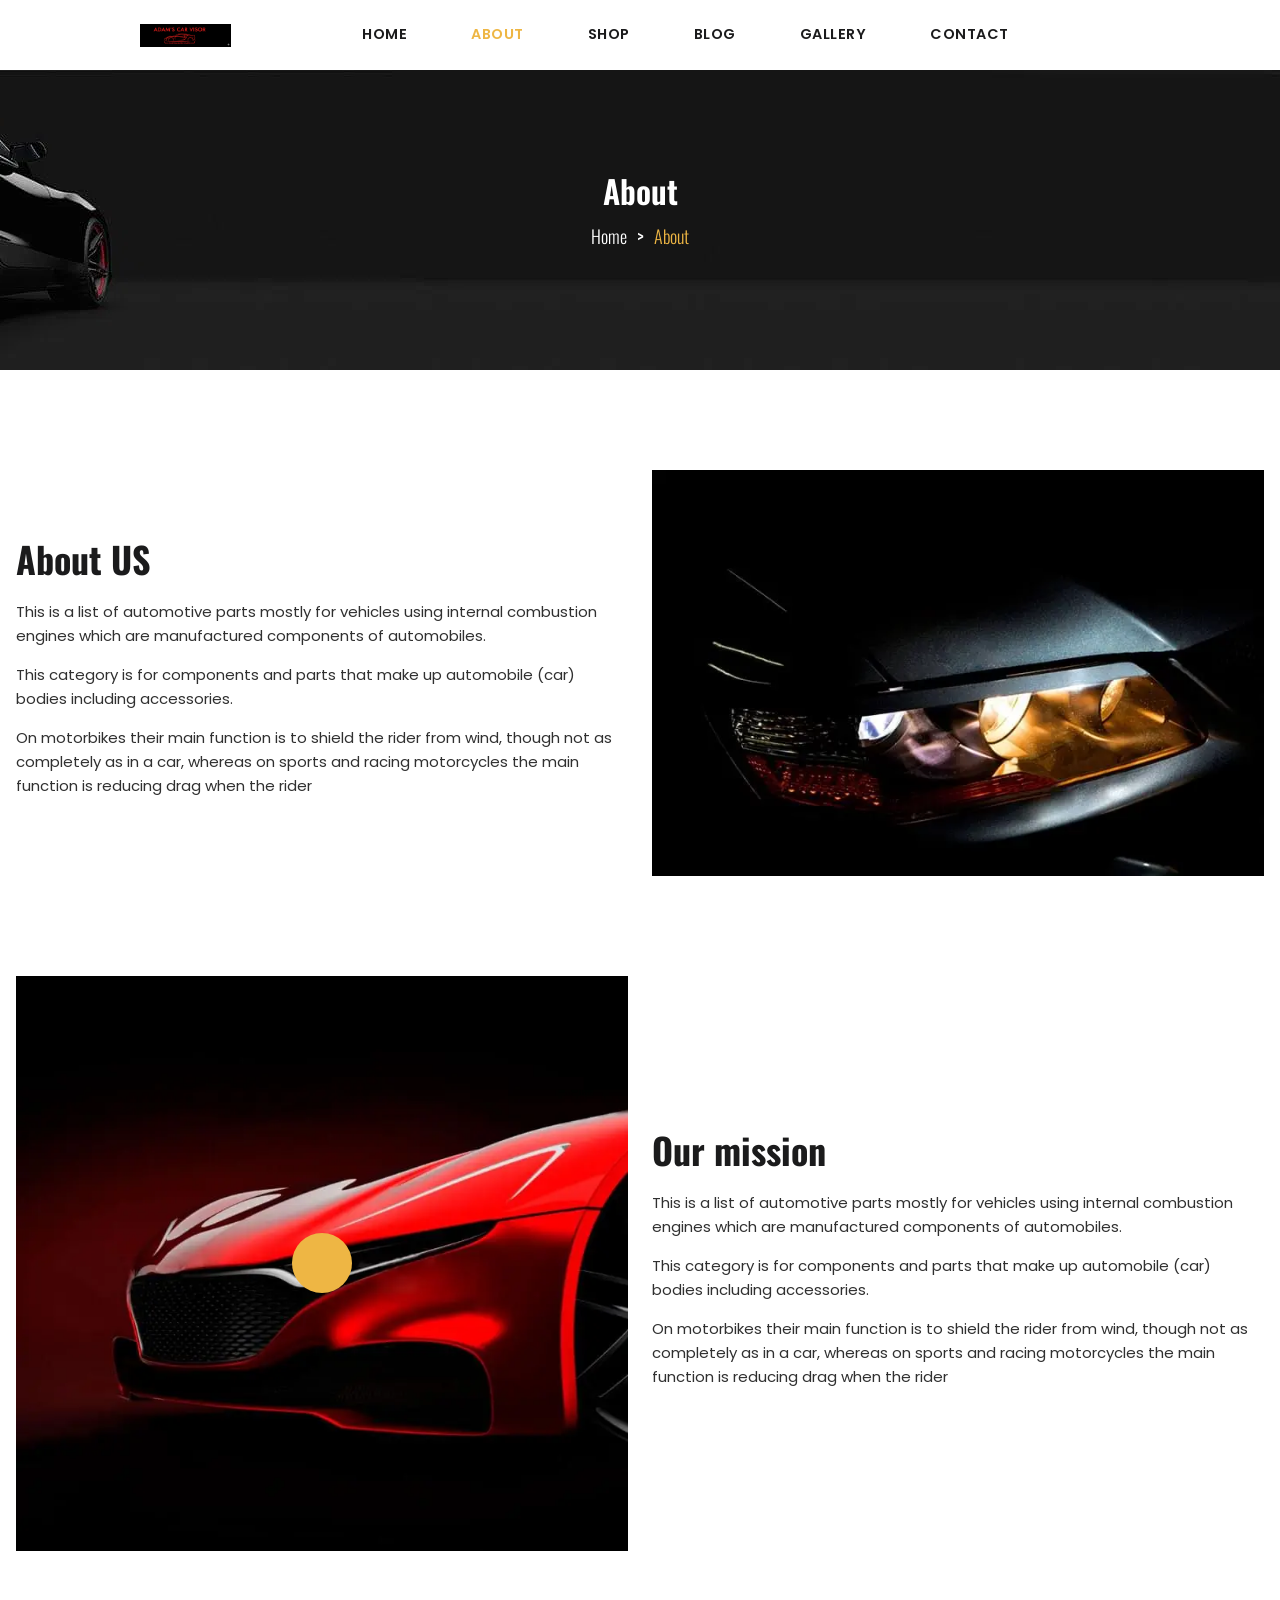
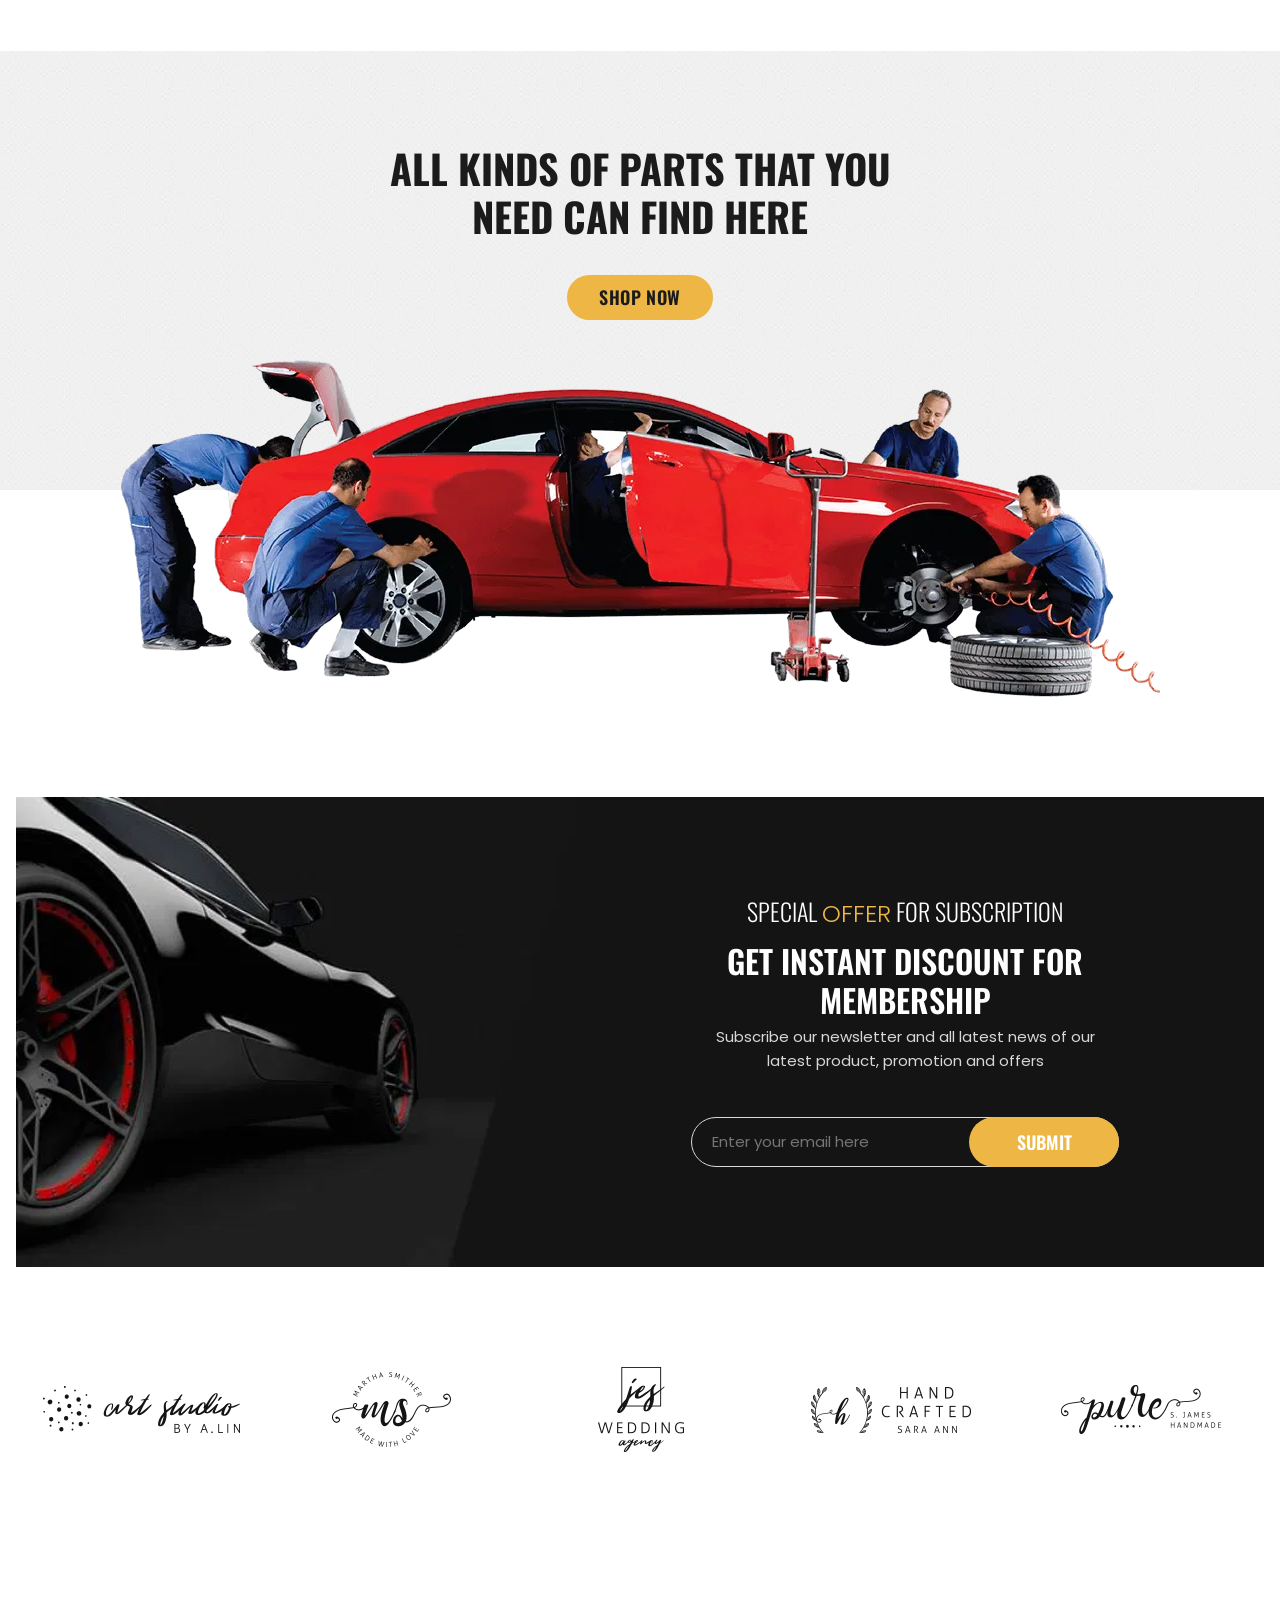
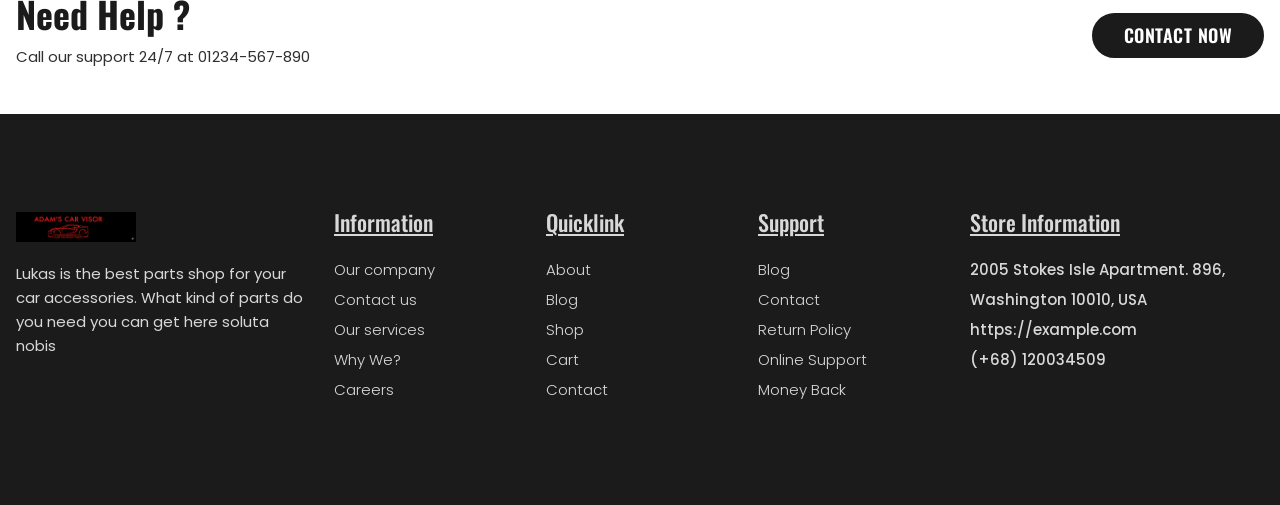
==== commit e0965d02: "🐛Bug Fix" ====
--- a/about.html
+++ b/about.html
@@ -73,7 +73,7 @@
           <div class="navbar-logo">
             <a href="./index.html" class="logo">
               <img
-                src="https://htmldemo.net/lukas/lukas/assets/img/logo.png"
+                src="./assets/img/logo.webp"
                 alt=""
               />
             </a>
@@ -81,7 +81,7 @@
 
           <!-- Navigation Menu -->
           <ul class="navbar-menu" id="navbarMenu">
-            <li><a href="/index.html" class="nav-link">HOME</a></li>
+            <li><a href="./index.html" class="nav-link">HOME</a></li>
             <li><a href="./about.html" class="nav-link active">ABOUT</a></li>
             <li><a href="./shop.html" class="nav-link">SHOP</a></li>
             <li><a href="./blog.html" class="nav-link">BLOG</a></li>
@@ -134,7 +134,7 @@
           <div class="row align-items-center">
             <div class="col-lg-6 order-1 order-md-0">
               <div class="about-content">
-                <h2 class="h3 mb-sm-20">About Lukas</h2>
+                <h2 class="h3 mb-sm-20">About US</h2>
                 <p>
                   This is a list of automotive parts mostly for vehicles using
                   internal combustion engines which are manufactured components
@@ -417,7 +417,7 @@
           </div>
         </div>
       </div>
-
+<!-- 
       <div class="footer-copyright-area">
         <div class="container">
           <div class="row">
@@ -435,7 +435,7 @@
             </div>
           </div>
         </div>
-      </div>
+      </div> -->
     </footer>
     <!--== End Footer Area Wrapper ==-->
 
--- a/css/navbar.css
+++ b/css/navbar.css
@@ -91,7 +91,8 @@
   align-items: center;
   justify-content: center;
   padding: 1rem 0;
-  min-height: 70px;
+  min-height: 40px;
+  max-height: 54px;
 }
 
 /* Logo Styles */
